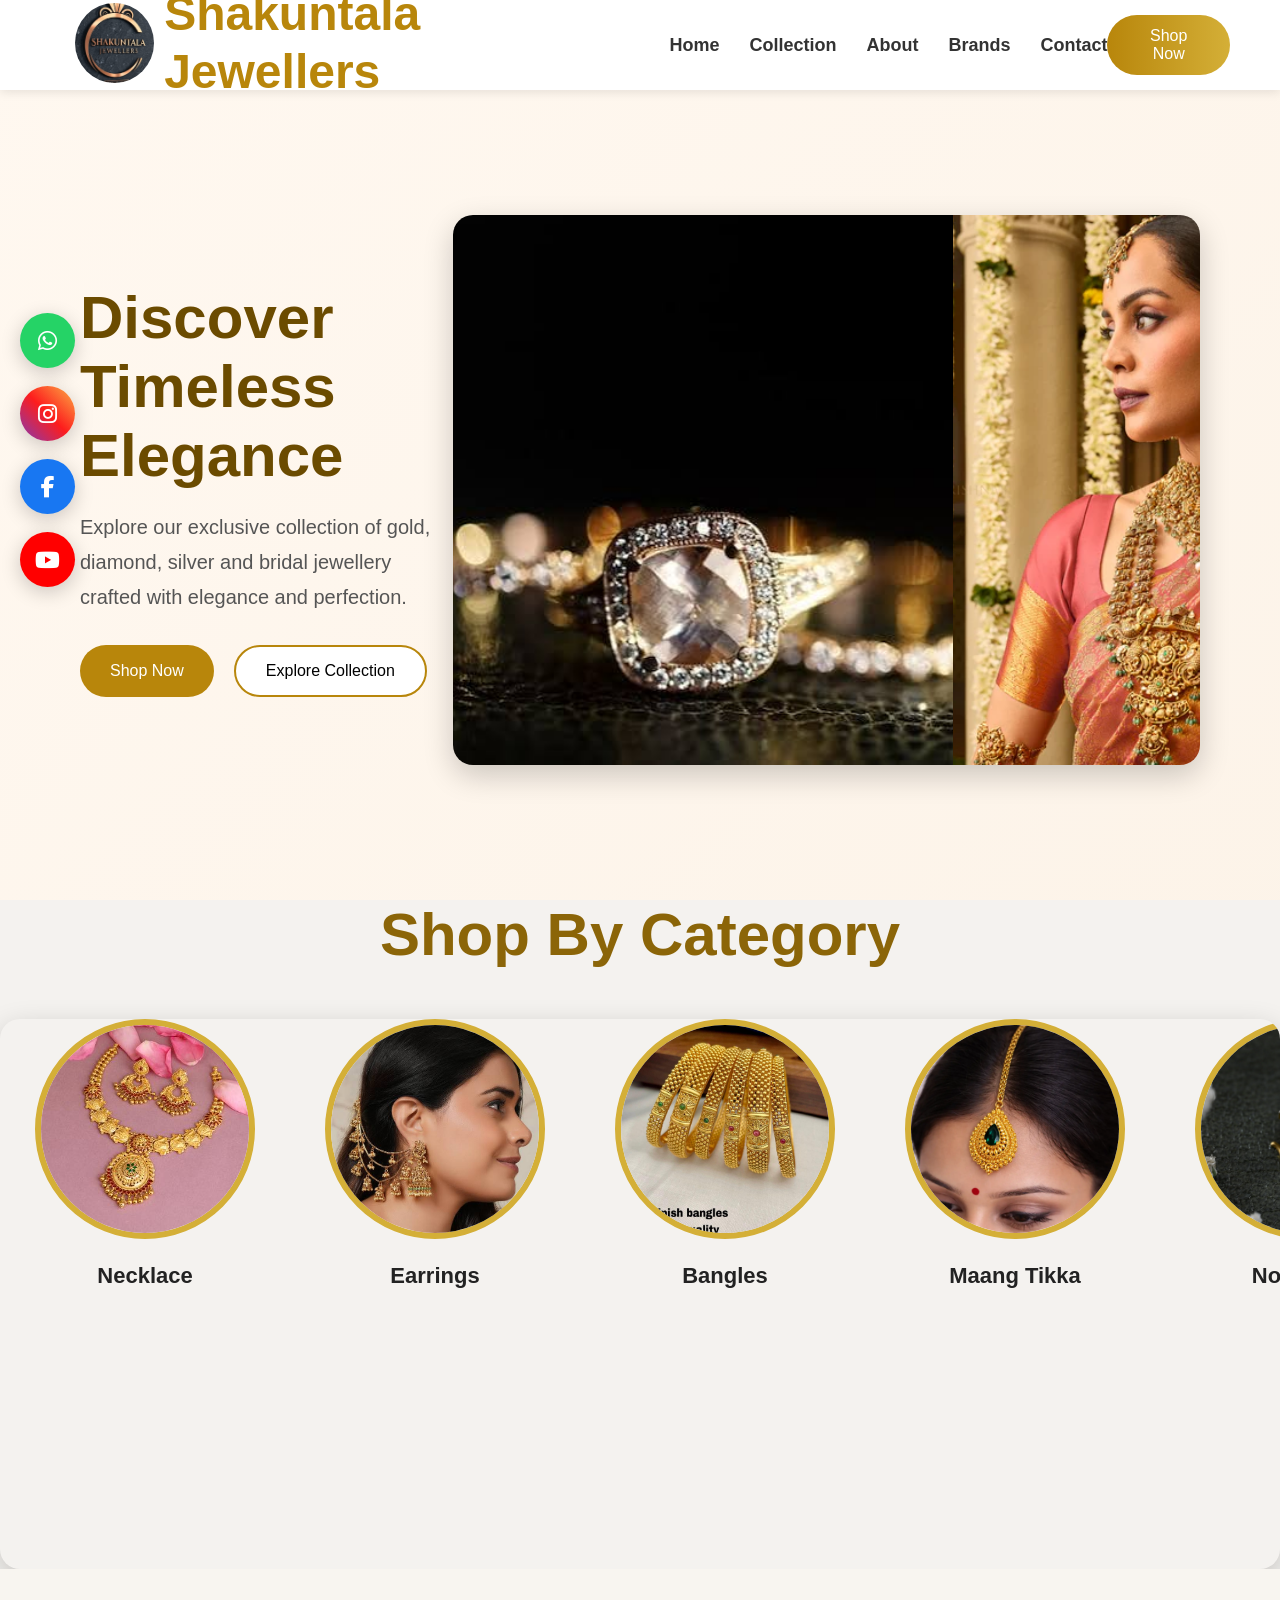
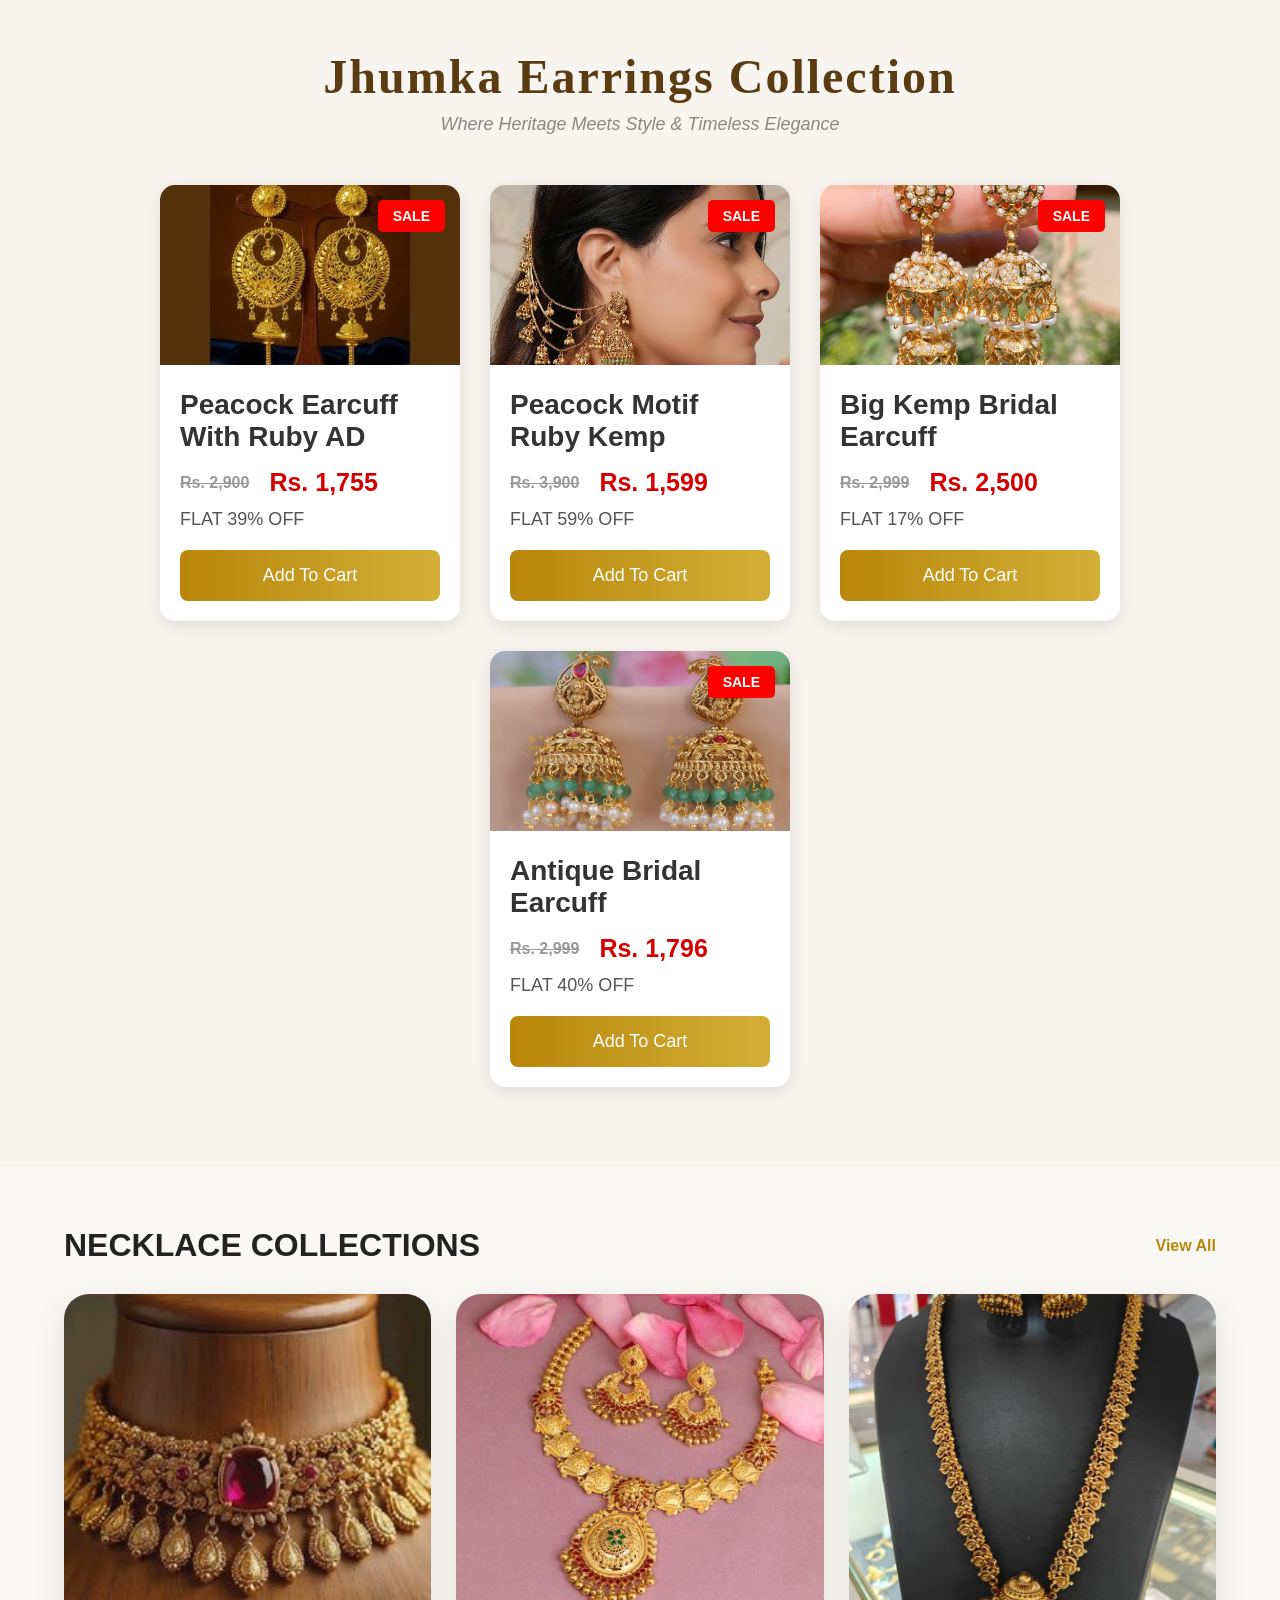
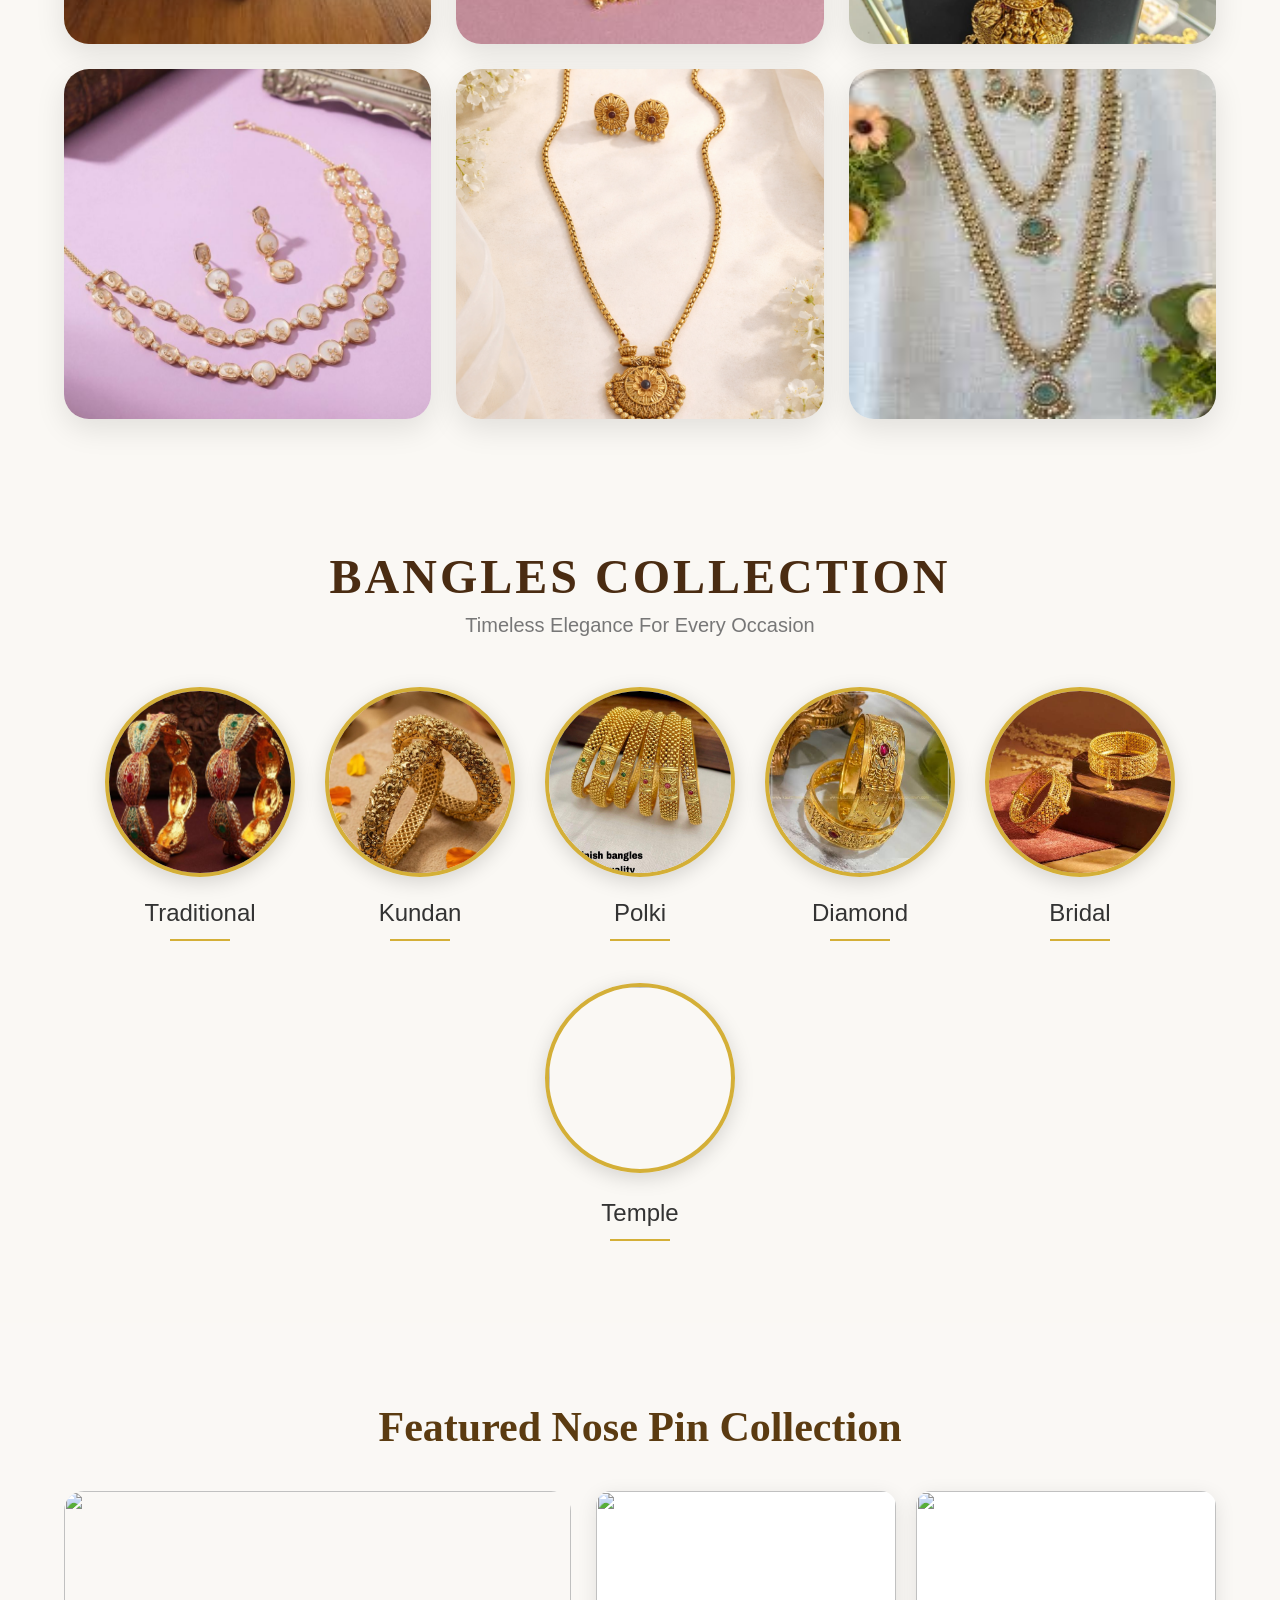
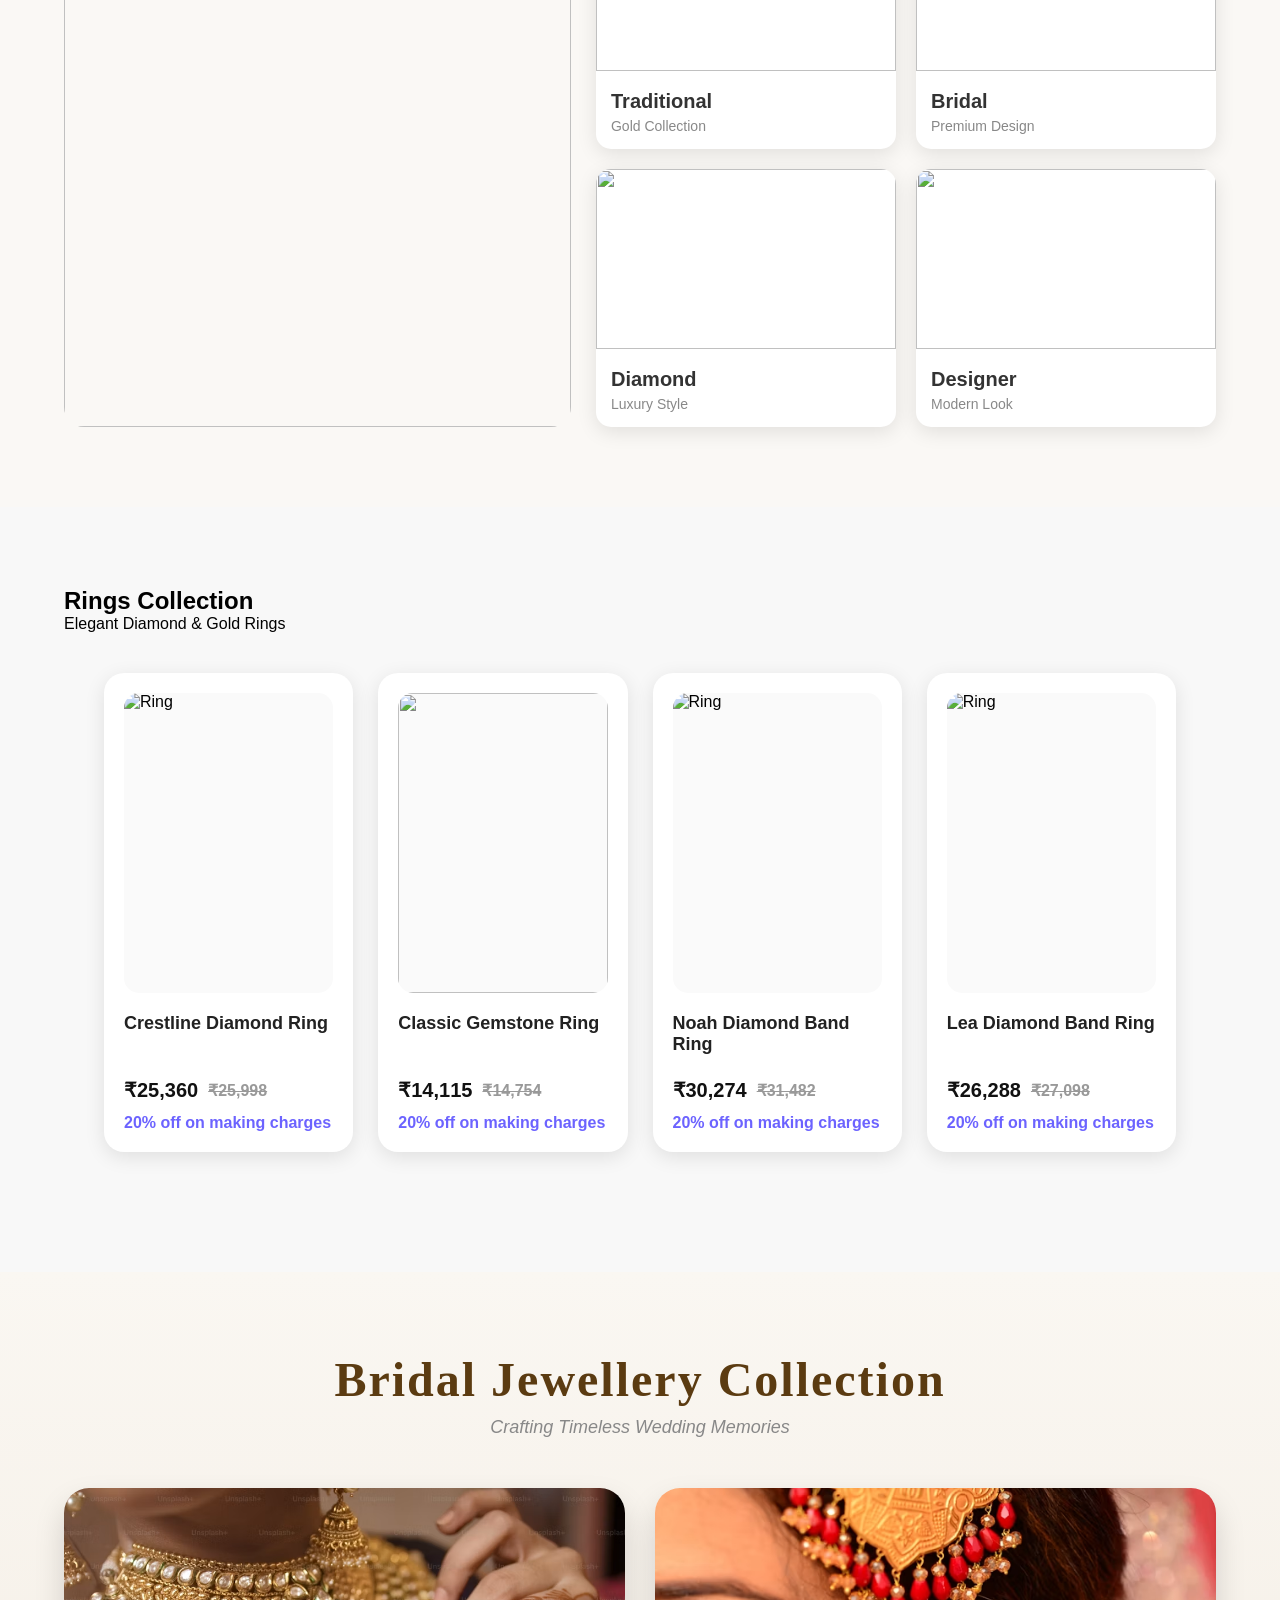
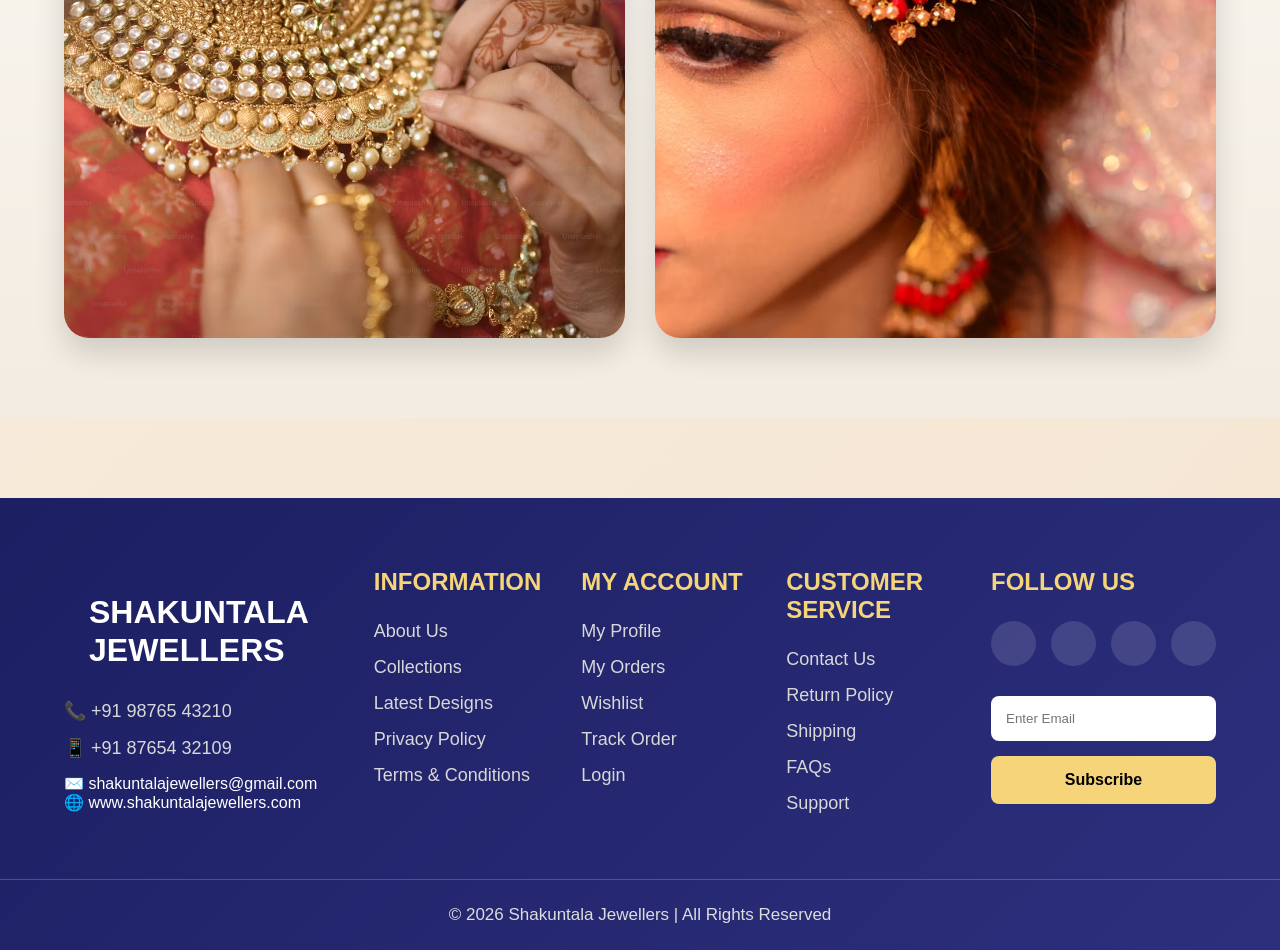
==== index.html @ d41136b0 "This is my first project and going to live it" ====
<!DOCTYPE html>
<html lang="en">

<head>
    <meta charset="UTF-8">
    <meta name="viewport" content="width=device-width, initial-scale=1.0">
    <title>Shakuntala Jewellers</title>

    <link rel="stylesheet" href="assets/css/style1.css">
    <link rel="stylesheet" href="assets/css/responsive.css">
    <link href="https://cdn.jsdelivr.net/npm/remixicon@4.9.0/fonts/remixicon.css" rel="stylesheet" />

</head>

<body>

    <!-- Navbar -->
    <header class="navbar">

        <div class="logo">
            <img src="assets/images/WhatsApp Image 2026-06-30 at 17.24.41.jpeg" alt="logo">
            <h2>Shakuntala Jewellers</h2>
        </div>

        <nav class="nav-links">
            <a href="#">Home</a>
            <a href="collection.html">Collection</a>
            <a href="about.html">About</a>
            <a href="#">Brands</a>
            <a href="contact.html">Contact</a>
        </nav>
        <a href="shopnow.html"> <button class="shop-btn">Shop Now</button></a>


    </header>


    <!-- Hero Section -->
    <section class="hero">

        <!-- Left Content -->
        <div class="hero-content">

            <h1>Discover Timeless Elegance</h1>

            <p>
                Explore our exclusive collection of gold,
                diamond, silver and bridal jewellery crafted
                with elegance and perfection.
            </p>

            <div class="hero-btns">

                <button class="btn1">Shop Now</button>
                <a href="collection.html"><button class="btn2">Explore Collection</button></a>
            </div>

        </div>

        <!-- Font Awesome CDN -->
        <link rel="stylesheet" href="https://cdnjs.cloudflare.com/ajax/libs/font-awesome/6.5.1/css/all.min.css">

        <!-- Social Icons -->
        <div class="social-sidebar">


            <a href="#" class="social whatsapp">
                <i class="fab fa-whatsapp"></i>
            </a>

            <a href="#" class="social instagram">
                <i class="fab fa-instagram"></i>
            </a>

            <a href="#" class="social facebook">
                <i class="fab fa-facebook-f"></i>
            </a>

            <a href="#" class="social youtube">
                <i class="fab fa-youtube"></i>
            </a>


        </div>
        <!-- Right Slider -->
        <div class="slider">

            <div class="slides">

                <img src="assets/images/hero1.png">
                <img src="assets/images/img.jpeg">
                <img src="assets/images/img2.webp">
                <img src="assets/images/yu.jpg">


            </div>

        </div>

    </section>
    <!-- ================= SHOP BY CATEGORY SECTION ================= -->

    <section class="category-section">

        <h1>Shop By Category</h1>

        <div class="slider">

            <div class="slide-track">

                <!-- Original -->
                <div class="category">
                    <img src="assets/images/neck1.jpg">
                    <h3>Necklace</h3>
                </div>

                <div class="category">
                    <img src="assets/images/jhumka2.jpeg">
                    <h3>Earrings</h3>
                </div>

                <div class="category">
                    <img src="assets/images/b3.jpeg">
                    <h3>Bangles</h3>
                </div>

                <div class="category">
                    <img src="assets/images/tika.webp">
                    <h3>Maang Tikka</h3>
                </div>

                <div class="category">
                    <img src="assets/images/nose.webp">
                    <h3>Nose Pins</h3>
                </div>

                <div class="category">
                    <img src="assets/images/ring.jpg">
                    <h3>Rings</h3>
                </div>

                <!-- Duplicate for infinite scroll -->
                <div class="category">
                    <img src="assets/images/ne.jpg">
                    <h3>Necklace</h3>
                </div>

                <div class="category">
                    <img src="assets/images/jhumka2.jpeg">
                    <h3>Earrings</h3>
                </div>

                <div class="category">
                    <img src="assets/images/b3.jpeg">
                    <h3>Bangles</h3>
                </div>

                <div class="category">
                    <img src="assets/images/tika.webp">
                    <h3>Maang Tikka</h3>
                </div>

                <div class="category">
                    <img src="assets/images/nose.webp">
                    <h3>Nose Pins</h3>
                </div>

                <div class="category">
                    <img src="assets/images/ring.jpg">
                    <h3>Rings</h3>
                </div>

            </div>

        </div>

    </section>
    <!-- ================= JHUMKA COLLECTION SECTION ================= -->

    <section class="jhumka-section">

        <div class="heading">
            <h1>Jhumka Earrings Collection</h1>
            <p>Where Heritage Meets Style & Timeless Elegance</p>
        </div>

        <div class="product-container">

            <!-- Card 1 -->
            <div class="card">
                <span class="sale">SALE</span>

                <img src="assets/images/jhumka.jpeg">

                <div class="content">
                    <h3>Peacock Earcuff With Ruby AD</h3>

                    <div class="price">
                        <span class="old">Rs. 2,900</span>
                        <span class="new">Rs. 1,755</span>
                    </div>

                    <p class="offer">FLAT 39% OFF</p>

                    <button>Add To Cart</button>
                </div>
            </div>

            <!-- Card 2 -->
            <div class="card">
                <span class="sale">SALE</span>

                <img src="assets/images/jhumka2.jpeg">

                <div class="content">
                    <h3>Peacock Motif Ruby Kemp</h3>

                    <div class="price">
                        <span class="old">Rs. 3,900</span>
                        <span class="new">Rs. 1,599</span>
                    </div>

                    <p class="offer">FLAT 59% OFF</p>

                    <button>Add To Cart</button>
                </div>
            </div>

            <!-- Card 3 -->
            <div class="card">
                <span class="sale">SALE</span>

                <img src="assets/images/jhumka3.webp">

                <div class="content">
                    <h3>Big Kemp Bridal Earcuff</h3>

                    <div class="price">
                        <span class="old">Rs. 2,999</span>
                        <span class="new">Rs. 2,500</span>
                    </div>

                    <p class="offer">FLAT 17% OFF</p>

                    <button>Add To Cart</button>
                </div>
            </div>

            <!-- Card 4 -->
            <div class="card">
                <span class="sale">SALE</span>

                <img src="assets/images/jhumka5.webp">

                <div class="content">
                    <h3>Antique Bridal Earcuff</h3>

                    <div class="price">
                        <span class="old">Rs. 2,999</span>
                        <span class="new">Rs. 1,796</span>
                    </div>

                    <p class="offer">FLAT 40% OFF</p>

                    <button>Add To Cart</button>
                </div>
            </div>

        </div>

    </section>
    <!-- ================= EXPLORE COLLECTION ================= -->
    <section class="explore">

        <div class="explore-header">
            <h1>NECKLACE COLLECTIONS</h1>
            <a href="#">View All</a>
        </div>

        <div class="explore-grid">

            <div class="item">
                <img src="assets/images/ty.jpg">

                <div class="overlay">
                    <h3>Royal Choker</h3>
                    <p class="price">₹2,45,000</p>
                    <span>22K Gold • Hallmarked</span>
                    <button>View Details</button>
                </div>
            </div>

            <div class="item">
                <img src="assets/images/neck1.jpg">

                <div class="overlay">
                    <h3>Traditional Necklace</h3>
                    <p class="price">₹1,85,000</p>
                    <span>Gold • Handmade</span>
                    <button>View Details</button>
                </div>
            </div>

            <div class="item">
                <img src="assets/images/neck2.webp">

                <div class="overlay">
                    <h3>Designer Necklace</h3>
                    <p class="price">₹2,10,000</p>
                    <span>22K Gold</span>
                    <button>View Details</button>
                </div>
            </div>
            <div class="item">
                <img src="assets/images/ne.jpg">

                <div class="overlay">
                    <h3>Designer Necklace</h3>
                    <p class="price">₹2,10,000</p>
                    <span>22K Gold</span>
                    <button>View Details</button>
                </div>
            </div>

            <!-- baki items me bhi isi tarah overlay add kar dena -->
            <div class="item">
                <img src="assets/images/neckk.png">

                <div class="overlay">
                    <h3>Designer Necklace</h3>
                    <p class="price">₹2,10,000</p>
                    <span>22K Gold</span>
                    <button>View Details</button>
                </div>
            </div>
            <div class="item">
                <img src="assets/images/neck4.jpeg">

                <div class="overlay">
                    <h3>Designer Necklace</h3>
                    <p class="price">₹2,10,000</p>
                    <span>22K Gold</span>
                    <button>View Details</button>
                </div>
            </div>

        </div>

    </section>
    <!-- ================= BANGLES COLLECTION ================= -->

    <!-- ================= BANGLES CATEGORY SECTION ================= -->

    <section class="bangles-section">

        <div class="section-title">
            <h1>BANGLES COLLECTION</h1>
            <p>Timeless Elegance For Every Occasion</p>
        </div>

        <div class="bangles-container">

            <div class="bangle-card">
                <img src="assets/images/b1.jpg" alt="">
                <h3>Traditional</h3>
            </div>

            <div class="bangle-card">
                <img src="assets/images/b2.webp" alt="">
                <h3>Kundan</h3>
            </div>

            <div class="bangle-card">
                <img src="assets/images/b3.jpeg" alt="">
                <h3>Polki</h3>
            </div>

            <div class="bangle-card">
                <img src="assets/images/b4.jpeg" alt="">
                <h3>Diamond</h3>
            </div>

            <div class="bangle-card">
                <img src="assets/images/b5.jpeg" alt="">
                <h3>Bridal</h3>
            </div>

            <div class="bangle-card">
                <img src="https://encrypted-tbn2.gstatic.com/shopping?q=tbn:ANd9GcQGOryOChNVHC89ZwNYJlrVr4jDDSgFi0L5-O6JwPd-_17uGPEH1fGvqzsKiRiXLwFZKtZPU0UMRnHHYSEqKs1FRvypfXDfVC5NIRW4eE4Y3D-bkS1tJUDAXw"
                    alt="">
                <h3>Temple</h3>
            </div>

        </div>

    </section>
    <!-- ================= NOSE PIN COLLECTION ================= -->

    <section class="nosepin-section">

        <div class="title">
            <h2>Featured Nose Pin Collection</h2>
        </div>

        <div class="nosepin-container">

            <!-- Left Featured Card -->
            <div class="featured-card">
                <img src="https://d25g9z9s77rn4i.cloudfront.net/uploads/product/1709/1780136931_14a543175284ebda2153.webp"
                    alt="">

                <div class="overlay">
                    <h1>Elegant Nose Pins</h1>
                    <p>Discover Your Perfect Style</p>
                </div>
            </div>

            <!-- Right Small Cards -->
            <div class="small-cards">

                <div class="card">
                    <img
                        src="https://attrangi.in/cdn/shop/files/WhatsAppImage2025-03-22at11.48.41AM_1.jpg?v=1744968849">
                    <div class="info">
                        <h4>Traditional</h4>
                        <p>Gold Collection</p>
                    </div>
                </div>

                <div class="card">
                    <img src="https://yellowchimes.com/cdn/shop/files/1731907354861_2.jpg?v=1751023377&width=823">
                    <div class="info">
                        <h4>Bridal</h4>
                        <p>Premium Design</p>
                    </div>
                </div>

                <div class="card">
                    <img src="https://mortantra.com/cdn/shop/files/MNTH199WP-2.jpg?v=1726663790&width=600">
                    <div class="info">
                        <h4>Diamond</h4>
                        <p>Luxury Style</p>
                    </div>
                </div>

                <div class="card">
                    <img src="https://cdn.eternz.com/thumbnails/products/image_1_a80bcb12_thumbnail_1024.jpg">
                    <div class="info">
                        <h4>Designer</h4>
                        <p>Modern Look</p>
                    </div>
                </div>

            </div>

        </div>

    </section>
    <!-- ================= RINGS COLLECTION ================= -->


    <section class="rings-section">

        <div class="rings-heading">
            <h1>Rings Collection</h1>
            <p>Elegant Diamond & Gold Rings</p>
        </div>

        <div class="rings-container">

            <!-- Card 1 -->
            <div class="ring-card">
                <div class="wishlist"></div>

                <div class="ring-image">
                    <img src="https://pcchandraindia.com/cdn/shop/files/22KDIJECR13002_1.png?v=1719438229" alt="Ring">
                </div>

                <div class="ring-info">
                    <h3>Crestline Diamond Ring</h3>

                    <div class="price">
                        <span class="current">₹25,360</span>
                        <span class="old">₹25,998</span>
                    </div>

                    <p>20% off on making charges</p>
                </div>
            </div>

            <!-- Card 2 -->
            <div class="ring-card">
                <div class="wishlist"></div>

                <div class="ring-image">
                    <img
                        src="https://www.chidambaramgoldcovering.com/image/cache/catalog/ChidambaramGoldCovering/finger-rings/fr1692-stylish-dual-colour-one-gram-gold-finger-ring-shop-online-1a-221x260.jpg">
                </div>

                <div class="ring-info">
                    <h3>Classic Gemstone Ring</h3>

                    <div class="price">
                        <span class="current">₹14,115</span>
                        <span class="old">₹14,754</span>
                    </div>

                    <p>20% off on making charges</p>
                </div>
            </div>

            <!-- Card 3 -->
            <div class="ring-card">
                <div class="wishlist"></div>

                <div class="ring-image">
                    <img src="https://www.darjewellery.com/product_image/s1200__aHR0cHM6Ly9tZWRpYS5kYXJqZXdlbGxlcnkuaW4vcHJvZHVjdF9pbWFnZXMvczEyMDBfXzE3Nzg1MDA1MDE4MjQuanBn"
                        alt="Ring">
                </div>

                <div class="ring-info">
                    <h3>Noah Diamond Band Ring</h3>

                    <div class="price">
                        <span class="current">₹30,274</span>
                        <span class="old">₹31,482</span>
                    </div>

                    <p>20% off on making charges</p>
                </div>
            </div>

            <!-- Card 4 -->
            <div class="ring-card">
                <div class="wishlist"></div>

                <div class="ring-image">
                    <img src="https://m.media-amazon.com/images/I/51o-czqj8bL._AC_UY1000_.jpg" alt="Ring">
                </div>

                <div class="ring-info">
                    <h3>Lea Diamond Band Ring</h3>

                    <div class="price">
                        <span class="current">₹26,288</span>
                        <span class="old">₹27,098</span>
                    </div>

                    <p>20% off on making charges</p>
                </div>
            </div>

        </div>

    </section>
    <!-- ================= BRIDAL COLLECTION ================= -->

    <section class="bridal-section">

        <div class="heading">
            <h1>Bridal Jewellery Collection</h1>
            <p>Crafting Timeless Wedding Memories</p>
        </div>

        <div class="bridal-container">

            <!-- Left Card -->
            <div class="bridal-card">

                <img src="assets/images/nec.avif" alt="">

                <div class="overlay">
                    <h2>Bridal Necklaces</h2>
                    <p>Luxury Wedding Collection</p>
                    <button>Shop Now</button>
                </div>

            </div>

            <!-- Right Card -->
            <div class="bridal-card">

                <img src="assets/images/aerr.avif">

                <div class="overlay">
                    <h2>Bridal Earrings</h2>
                    <p>Traditional Royal Designs</p>
                    <button>Explore</button>
                </div>

            </div>

        </div>

    </section>
    <!-- ================= FOOTER SECTION ================= -->

    <footer class="footer">

        <div class="footer-container">

            <!-- Logo Section -->
            <div class="footer-box">
                <h2 class="logo">SHAKUNTALA<br>JEWELLERS</h2>

                <span>
                    <p>📞 +91 98765 43210</p>
                </span>
                <p>📱 +91 87654 32109</p>
                <span>✉️ shakuntalajewellers@gmail.com</span>
                <span>🌐 www.shakuntalajewellers.com</span>
            </div>

            <!-- Information -->
            <div class="footer-box">
                <h3>INFORMATION</h3>

                <ul>
                    <li><a href="#">About Us</a></li>
                    <li><a href="#">Collections</a></li>
                    <li><a href="#">Latest Designs</a></li>
                    <li><a href="#">Privacy Policy</a></li>
                    <li><a href="#">Terms & Conditions</a></li>
                </ul>
            </div>

            <!-- Account -->
            <div class="footer-box">
                <h3>MY ACCOUNT</h3>

                <ul>
                    <li><a href="#">My Profile</a></li>
                    <li><a href="#">My Orders</a></li>
                    <li><a href="#">Wishlist</a></li>
                    <li><a href="#">Track Order</a></li>
                    <li><a href="#">Login</a></li>
                </ul>
            </div>

            <!-- Customer Service -->
            <div class="footer-box">
                <h3>CUSTOMER SERVICE</h3>

                <ul>
                    <li><a href="#">Contact Us</a></li>
                    <li><a href="#">Return Policy</a></li>
                    <li><a href="#">Shipping</a></li>
                    <li><a href="#">FAQs</a></li>
                    <li><a href="#">Support</a></li>
                </ul>
            </div>

            <!-- Social -->
            <div class="footer-box">
                <h3>FOLLOW US</h3>

                <div class="social-icons">
                    <a href="#"><i class="ri-facebook-circle-fill"></i></a>
                    <a href="#"><i class="ri-instagram-line"></i></a>
                    <a href="#"><i class="ri-twitter-fill"></i></a>
                    <a href="#"><i class="ri-flickr-line"></i></a>
                </div>

                <div class="newsletter">
                    <input type="email" placeholder="Enter Email">
                    <button>Subscribe</button>
                </div>
            </div>

        </div>

        <div class="copyright">
            © 2026 Shakuntala Jewellers | All Rights Reserved
        </div>

    </footer>

    <script src="assets/js/script.js"></script>

</body>

</html>
---- assets/css/style1.css ----
*{
    margin:0;
    padding:0;
    box-sizing:border-box;
    font-family:Arial, sans-serif;
}

body{
    background:linear-gradient(135deg,#fff8f0,#f5e6d3);
}

/* Navbar */

.navbar{
    width:100%;
    height:90px;
    display:flex;
    justify-content:space-between;
    align-items:center;
    padding:10px 50px;
    background:white;
    box-shadow:0 2px 10px rgba(0,0,0,0.1);
    position:fixed;
    top:0;
    z-index:1000;
}

.logo{
    display:flex;
    align-items:center;
    gap:10px;
    margin:25px;

}

.logo img{
    width:80px;
    height:80px;
    border-radius:50%;
   object-fit:cover;

}

.logo h2{
    color:#b8860b;
}

.nav-links{
    display:flex;
    gap:30px;
}

.nav-links a{
    text-decoration:none;
    color:#333;
    font-size:18px;
    font-weight:600;
    transition:.3s;
}

.nav-links a:hover{
    color:#b8860b;
}

.shop-btn{
    padding:12px 25px;
    border:none;
    border-radius:30px;
    background:linear-gradient(to right,#b8860b,#d4af37);
    color:white;
    font-size:16px;
    cursor:pointer;
}


*{
    margin:0;
    padding:0;
    box-sizing:border-box;
}

.social-sidebar{
    position:fixed;
    left:20px;
    top:50%;
    transform:translateY(-50%);
    display:flex;
    flex-direction:column;
    gap:18px;
    z-index:9999;
}

.social{
    width:55px;
    height:55px;
    border-radius:50%;
    display:flex;
    justify-content:center;
    align-items:center;
    font-size:22px;
    color:white;
    text-decoration:none;

    background:rgba(255,255,255,0.15);
    backdrop-filter:blur(10px);

    box-shadow:
        0 5px 20px rgba(0,0,0,.2);

    animation:
        slideIn .8s ease forwards,
        pulse 2s infinite;

    transition:.4s;
}

/* Hover Effect */
.social:hover{
    transform:translateX(10px) scale(1.15);
    box-shadow:
        0 10px 30px rgba(0,0,0,.3);
}

/* Individual Colors */
.whatsapp{
    background:#25D366;
}

.instagram{
    background:linear-gradient(
        45deg,
        #833ab4,
        #fd1d1d,
        #fcb045
    );
}

.facebook{
    background:#1877f2;
}

.youtube{
    background:#ff0000;
}

/* Slide Animation */
@keyframes slideIn{
    from{
        opacity:0;
        transform:translateX(-100px);
    }
    to{
        opacity:1;
        transform:translateX(0);
    }
}

/* Pulse Animation */
@keyframes pulse{
    0%{
        box-shadow:0 0 0 0 rgba(255,255,255,.5);
    }
    70%{
        box-shadow:0 0 0 15px rgba(255,255,255,0);
    }
    100%{
        box-shadow:0 0 0 0 rgba(255,255,255,0);
    }
}

/* Responsive */
@media(max-width:768px){

.social-sidebar{
    left:10px;
}

.social{
    width:45px;
    height:45px;
    font-size:18px;
}
}
.url-btn{
    display: inline-block;
    padding: 12px 25px;
    background: #d4af37;
    color: white;
    text-decoration: none;
    border-radius: 8px;
    transition: all 0.3s ease;
}

.url-btn:hover{
    transform: scale(1.1);
}
.url-btn{
    transition: transform 0.5s ease;
}

.url-btn:hover{
    transform: scale(1.1) rotate(3deg);
}
/* Hero Section */

.hero{
    width:100%;
    min-height:100vh;
    display:flex;
    align-items:center;
    justify-content:space-between;
    padding:130px 80px 50px;
}

.hero-content{
    width:50%;
}

.hero-content h1{
    font-size:60px;
    color:#6b4b00;
    margin-bottom:20px;
}

.hero-content p{
    font-size:20px;
    color:#555;
    line-height:35px;
    margin-bottom:30px;
}

.hero-btns{
    display:flex;
    gap:20px;
}

.btn1,
.btn2{
    padding:15px 30px;
    border:none;
    border-radius:30px;
    font-size:16px;
    cursor:pointer;
}

.btn1{
    background:#b8860b;
    color:white;
}

.btn2{
    background:white;
    border:2px solid #b8860b;
}

/* Slider */

.slider{
    width:400px;
    height:550px;
    overflow:hidden;
    border-radius:20px;
    box-shadow:0 10px 30px rgba(0,0,0,0.2);
}

.slides{
    display:flex;
    width:400%;
    transition:1s;
}

.slides img{
    width:500px;
    height:550px;
    object-fit:cover;
}
/* ================= SHOP BY CATEGORY ================= */

.category-section{
    background:#f4f2ef;
    padding:px 0;
    overflow:hidden;
}

.category-section h1{
    text-align:center;
    font-size:60px;
    color:#8b6508;
    margin-bottom:50px;
}

.slider{
    overflow:hidden;
    position:relative;
    width:100%;
}

.slide-track{
    display:flex;
    width:calc(250px * 12);
    animation:scroll 25s linear infinite;
}

.slider:hover .slide-track{
    animation-play-state:running;
}

.category{
    width:250px;
    margin:0 20px;
    text-align:center;
    flex-shrink:0;
}

.category img{
    width:220px;
    height:220px;
    border-radius:50%;
    object-fit:cover;
    border:6px solid #d4af37;
    transition:.3s;
}

.category:hover img{
    transform:scale(1.1);
    box-shadow:0 15px 30px rgba(212,175,55,.5);
}

.category h3{
    margin-top:20px;
    font-size:22px;
    color:#222;
}

@keyframes scroll{

    0%{
        transform:translateX(0);
    }

    100%{
        transform:translateX(calc(-250px * 6));
    }
}
.category:hover{
    transform:translateY(-10px);
}

.category{
    transition:.4s;
}
/* ================= JHUMKA SECTION ================= */

.jhumka-section{
    width:100%;
    padding:80px 5%;
    background:#f8f5f0;
}

.heading{
    text-align:center;
    margin-bottom:50px;
}

.heading h1{
    font-size:45px;
    color:#5a3d14;
    margin-bottom:10px;
}

.heading p{
    font-size:18px;
    color:gray;
    font-style:italic;
}

/* Product Container */

.product-container{
    display:flex;
    justify-content:center;
    gap:30px;
    flex-wrap:wrap;
}

/* Card */

.card{
    width:300px;
    background:white;
    border-radius:15px;
    overflow:hidden;
    position:relative;
    box-shadow:0 5px 20px rgba(0,0,0,0.1);
    transition:0.4s;
}

.card:hover{
    transform:translateY(-10px);
}

.card img{
    width:100%;
    height:350px;
    object-fit:cover;
}

.sale{
    position:absolute;
    top:15px;
    right:15px;
    background:red;
    color:white;
    padding:8px 15px;
    font-size:14px;
    font-weight:bold;
    border-radius:5px;
}

.content{
    padding:20px;
}

.content h3{
    font-size:28px;
    margin-bottom:15px;
    color:#333;
}

.price{
    margin-bottom:15px;
}

.old{
    text-decoration:line-through;
    color:gray;
    font-size:18px;
}

.new{
    color:#d40000;
    font-size:25px;
    font-weight:bold;
    margin-left:10px;
}

.offer{
    font-size:18px;
    color:#555;
    margin-bottom:20px;
}

.content button{
    width:100%;
    padding:15px;
    border:none;
    background:linear-gradient(to right,#b8860b,#d4af37);
    color:white;
    font-size:18px;
    border-radius:8px;
    cursor:pointer;
    transition:0.3s;
}

.content button:hover{
    transform:scale(1.03);
}
/* ================= COLLECTION SECTION ================= */

*{
    margin:0;
    padding:0;
    box-sizing:border-box;
}

.collection{
    width:100%;
    padding:60px 40px;
    background:#f8f6f2;
}

.collection-heading{
    display:flex;
    justify-content:space-between;
    align-items:center;
    margin-bottom:30px;
}

.collection-heading h1{
    font-size:50px;
    letter-spacing:4px;
    color:#b8860b;
    font-family:serif;
}

.collection-heading a{
    color:#b8860b;
    font-size:25px;
    text-decoration:none;
    border-bottom:2px solid #1c1c6b;
}

/* GRID */

.explore{
    padding:60px 5%;
    background:#faf8f4;
}

.explore-header{
    display:flex;
    justify-content:space-between;
    align-items:center;
    margin-bottom:30px;
}

.explore-header h1{
    font-size:32px;
    color:#222;
}

.explore-header a{
    color:#b8860b;
    text-decoration:none;
    font-weight:600;
}

.explore-grid{
    display:grid;
    grid-template-columns:repeat(3,1fr);
    gap:25px;
}

.item{
    position:relative;
    overflow:hidden;
    border-radius:25px;
    cursor:pointer;
    height:350px;
    box-shadow:0 10px 30px rgba(0,0,0,0.1);
}

.item img{
    width:100%;
    height:100%;
    object-fit:cover;
    transition:0.6s ease;
}

.item:hover img{
    transform:scale(1.15);
}

.overlay{
    position:absolute;
    left:0;
    bottom:0;
    width:100%;
    padding:25px;

    background:linear-gradient(
        transparent,
        rgba(0,0,0,0.9)
    );

    color:white;

    transform:translateY(100%);
    transition:0.5s ease;
}

.item:hover .overlay{
    transform:translateY(0);
}

.overlay h3{
    font-size:26px;
    margin-bottom:10px;
}

.price{
    color:#ffd700;
    font-size:24px;
    font-weight:bold;
    margin-bottom:8px;
}

.overlay span{
    display:block;
    margin-bottom:20px;
    opacity:.9;
}

.overlay button{
    padding:12px 25px;
    border:none;
    border-radius:30px;

    background:linear-gradient(
        45deg,
        #b8860b,
        #ffd700
    );

    color:white;
    font-size:15px;
    cursor:pointer;

    transition:0.3s;
}

.overlay button:hover{
    transform:scale(1.08);
}

.item:hover{
    box-shadow:
        0 20px 40px
        rgba(184,134,11,.3);
}
/* ================= BANGLES SECTION ================= */

.bangles-section{
    padding:80px 5%;
    background:#f9f6f1;
}

.section-heading{
    text-align:center;
    margin-bottom:50px;
}

.section-heading h1{
    font-size:45px;
    color:#7b5b1d;
    margin-bottom:10px;
    font-family:serif;
}

.section-heading p{
    color:#777;
    font-size:18px;
    font-style:italic;
}

/* Container */

/* ================= BANGLES SECTION ================= */

*{
    margin:0;
    padding:0;
    box-sizing:border-box;
    font-family:Arial, sans-serif;
}

.bangles-section{
    padding:70px 5%;
    background:#faf8f4;
}

.section-title{
    text-align:center;
    margin-bottom:50px;
}

.section-title h1{
    font-size:48px;
    color:#4a2c12;
    font-family:serif;
    letter-spacing:3px;
}

.section-title p{
    color:#777;
    font-size:20px;
    margin-top:10px;
}

/* Container */

.bangles-container{
    display:flex;
    justify-content:center;
    gap:30px;
    flex-wrap:wrap;
}

/* Card */

.bangle-card{
    text-align:center;
    cursor:pointer;
    transition:.4s;
}

.bangle-card img{
    width:190px;
    height:190px;
    border-radius:50%;
    object-fit:cover;
    border:4px solid #d4af37;
    box-shadow:0 5px 20px rgba(0,0,0,0.15);
    transition:.5s;
}

.bangle-card h3{
    margin-top:18px;
    font-size:24px;
    color:#333;
    font-weight:500;
}

/* Hover Effects */

.bangle-card:hover{
    transform:translateY(-10px);
}

.bangle-card:hover img{
    transform:scale(1.08) rotate(3deg);
    box-shadow:0 15px 30px rgba(212,175,55,0.4);
    border-color:#b8860b;
}

.bangle-card::after{
    content:'';
    display:block;
    width:60px;
    height:2px;
    background:#d4af37;
    margin:12px auto;
}
/* ================= NOSE PIN SECTION ================= */

*{
    margin:0;
    padding:0;
    box-sizing:border-box;
}

.nosepin-section{
    padding:80px 5%;
    background:#faf8f5;
}

.title{
    text-align:center;
    margin-bottom:40px;
}

.title h2{
    font-size:42px;
    color:#5b3b11;
    font-family:serif;
}

/* Main Container */

.nosepin-container{
    display:grid;
    grid-template-columns:1.2fr 1fr;
    gap:25px;
}

/* Featured Card */

.featured-card{
    position:relative;
    border-radius:20px;
    overflow:hidden;
    cursor:pointer;
}

.featured-card img{
    width:100%;
    height:100%;
    object-fit:cover;
    transition:.5s;
}

.featured-card:hover img{
    transform:scale(1.08);
}

.overlay{
    position:absolute;
    bottom:30px;
    left:30px;
    color:white;
}

.overlay h1{
    font-size:38px;
    margin-bottom:10px;
}

.overlay p{
    font-size:18px;
}

/* Right Side */

.small-cards{
    display:grid;
    grid-template-columns:repeat(2,1fr);
    gap:20px;
}

.card{
    background:white;
    border-radius:15px;
    overflow:hidden;
    box-shadow:0 5px 20px rgba(0,0,0,.1);
    transition:.4s;
    cursor:pointer;
}

.card:hover{
    transform:translateY(-8px);
}

.card img{
    width:100%;
    height:180px;
    object-fit:cover;
    transition:.5s;
}

.card:hover img{
    transform:scale(1.1);
}

.info{
    padding:15px;
}

.info h4{
    color:#333;
    margin-bottom:5px;
    font-size:20px;
}

.info p{
    color:#888;
    font-size:14px;
}
/* ================= RINGS SECTION ================= */

.rings-section{
    padding:80px 5%;
    background:#f8f8f8;
}

.section-heading{
    text-align:center;
    margin-bottom:50px;
}

.section-heading h1{
    font-size:45px;
    color:#4b2c12;
    font-family:serif;
}

.section-heading p{
    color:#777;
    margin-top:10px;
}

/* Container */

/* Container */
/* ================= RINGS CONTAINER ================= */

.rings-container{
    display:grid;
    grid-template-columns:repeat(4,1fr);
    gap:25px;
    padding:40px;
}

/* ================= CARD ================= */

.ring-card{
    background:#fff;
    border-radius:20px;
    padding:20px;
    position:relative;
    overflow:hidden;
    box-shadow:0 5px 20px rgba(0,0,0,0.1);
    transition:0.4s;
}

.ring-card:hover{
    transform:translateY(-10px);
    box-shadow:0 15px 30px rgba(0,0,0,0.15);
}

/* ================= WISHLIST ================= */

.wishlist{
    position:absolute;
    top:15px;
    left:15px;
    font-size:28px;
    cursor:pointer;
    z-index:10;
}

/* ================= IMAGE BOX ================= */

.ring-image{
    width:100%;
    height:300px;          /* sab cards ki image height same */
    display:flex;
    justify-content:center;
    align-items:center;
    overflow:hidden;
    border-radius:15px;
    background:#fafafa;
}

.ring-image img{
    width:100%;
    height:100%;
    object-fit:cover;    /* image cut nahi hogi */
    transition:0.5s ease;
}

.ring-card:hover .ring-image img{
    transform:scale(1.08);
}

/* ================= DETAILS ================= */

.ring-info{
    margin-top:20px;
}

.ring-info h3{
    font-size:18px;
    font-weight:600;
    color:#222;
    margin-bottom:15px;
    min-height:50px;
}

.price{
    display:flex;
    align-items:center;
    gap:10px;
    margin-bottom:12px;
}

.current{
    font-size:20px;
    font-weight:bold;
    color:#111;
}

.old{
    color:#999;
    text-decoration:line-through;
    font-size:16px;
}

.ring-info p{
    color:#6c63ff;
    font-size:16px;
    font-weight:600;
}

/* ================= RESPONSIVE ================= */

@media(max-width:1200px){
    .rings-container{
        grid-template-columns:repeat(2,1fr);
    }
}

@media(max-width:768px){
    .rings-container{
        grid-template-columns:1fr;
        padding:20px;
    }

    .ring-image{
        height:250px;
    }
}


/* ================= BRIDAL SECTION ================= */

.bridal-section{
    width:100%;
    padding:80px 5%;
    background:linear-gradient(to bottom,#faf7f2,#f3ece2);
}

.heading{
    text-align:center;
    margin-bottom:50px;
}

.heading h1{
    font-size:48px;
    color:#5b3b11;
    font-family:serif;
    letter-spacing:2px;
}

.heading p{
    color:#888;
    font-size:18px;
    margin-top:10px;
}

/* Container */

.bridal-container{
    display:grid;
    grid-template-columns:repeat(2,1fr);
    gap:30px;
}

/* Card */

.bridal-card{
    height:450px;
    position:relative;
    overflow:hidden;
    border-radius:25px;
    cursor:pointer;
    box-shadow:0 15px 30px rgba(0,0,0,.15);
    animation:float 4s ease-in-out infinite;
}

.bridal-card img{
    width:100%;
    height:100%;
    object-fit:cover;
    transition:.6s;
}

.bridal-card:hover img{
    transform:scale(1.1);
}

/* Overlay */

.overlay{
    position:absolute;
    inset:0;
    background:linear-gradient(
        rgba(0,0,0,.1),
        rgba(0,0,0,.6)
    );

    display:flex;
    flex-direction:column;
    justify-content:center;
    align-items:center;
    color:white;
}

.overlay h2{
    font-size:50px;
    margin-bottom:15px;
    text-shadow:2px 2px 10px rgba(0,0,0,.5);
}

.overlay p{
    font-size:20px;
    margin-bottom:25px;
}

.overlay button{
    padding:15px 35px;
    border:none;
    border-radius:30px;
    background:linear-gradient(135deg,#b8860b,#d4af37);
    color:white;
    font-size:18px;
    cursor:pointer;
    transition:.4s;
}

.overlay button:hover{
    transform:scale(1.1);
}

/* Floating Animation */

@keyframes float{

    0%{
        transform:translateY(0);
    }

    50%{
        transform:translateY(-10px);
    }

    100%{
        transform:translateY(0);
    }
}


/* ================= FOOTER ================= */

.footer{
    background:linear-gradient(135deg,#1d1f63,#2c2f7c);
    color:white;
    padding-top:70px;
    margin-top:80px;
}

.footer-container{
    width:90%;
    margin:auto;
    display:grid;
    grid-template-columns:repeat(5,1fr);
    gap:40px;
    padding-bottom:50px;
}

.footer-box h3{
    margin-bottom:25px;
    font-size:24px;
    color:#f5d47a;
}

.logo{
    font-size:32px;
    line-height:1.2;
    color:#fff;
    margin-bottom:30px;
}

.footer-box p{
    margin:15px 0;
    color:#d8d8d8;
    font-size:18px;
}

.footer-box ul{
    list-style:none;
}

.footer-box ul li{
    margin:15px 0;
}

.footer-box ul li a{
    color:#d8d8d8;
    text-decoration:none;
    font-size:18px;
    transition:.3s;
}

.footer-box ul li a:hover{
    color:#f5d47a;
    padding-left:8px;
}

/* Social Icons */

.social-icons{
    display:flex;
    gap:15px;
    margin-top:20px;
}

.social-icons a{
    width:45px;
    height:45px;
    background:#ffffff20;
    border-radius:50%;
    display:flex;
    align-items:center;
    justify-content:center;
    color:white;
    text-decoration:none;
    font-size:20px;
    transition:.4s;
}

.social-icons a:hover{
    background:#f5d47a;
    color:black;
    transform:translateY(-5px);
}

/* Newsletter */

.newsletter{
    margin-top:30px;
}

.newsletter input{
    width:100%;
    padding:15px;
    border:none;
    border-radius:8px;
    margin-bottom:15px;
}

.newsletter button{
    width:100%;
    padding:15px;
    border:none;
    background:#f5d47a;
    color:black;
    font-size:16px;
    font-weight:bold;
    border-radius:8px;
    cursor:pointer;
    transition:.3s;
}

.newsletter button:hover{
    transform:scale(1.05);
}

/* Copyright */

.copyright{
    border-top:1px solid rgba(255,255,255,.2);
    text-align:center;
    padding:25px;
    font-size:17px;
    color:#ddd;
}
---- assets/css/responsive.css ----
@media(max-width:768px){

    .header{
        flex-direction:column;
    }

    .product-container{
        flex-direction:column;
        align-items:center;
    }

    .hero-content h1{
        font-size:35px;
    }
}


@media(max-width:480px){

    .navbar{
        display:flex;
        flex-direction:column;
    }

    .navbar a{
        margin:10px 0;
    }

    .hero-content h1{
        font-size:28px;
    }
}
@media(max-width:768px){

    .category-container{
        gap:20px;
    }

    .category-card img{
        width:130px;
        height:130px;
    }

    .category-card h3{
        font-size:18px;
    }

    .section-title{
        font-size:30px;
    }
}
@media(max-width:992px){

    .bangles-container{
        gap:20px;
    }

    .bangle-card img{
        width:160px;
        height:160px;
    }

}

@media(max-width:768px){

    .section-title h1{
        font-size:32px;
    }

    .bangle-card img{
        width:130px;
        height:130px;
    }

    .bangle-card h3{
        font-size:18px;
    }
}
@media(max-width:992px){

    .nosepin-container{
        grid-template-columns:1fr;
    }

    .featured-card{
        height:450px;
    }

}

@media(max-width:768px){

    .small-cards{
        grid-template-columns:1fr;
    }

    .title h2{
        font-size:30px;
    }

    .overlay h1{
        font-size:28px;
    }

}
@media(max-width:992px){

    .ring-card{
        width:45%;
    }

}

@media(max-width:768px){

    .ring-card{
        width:100%;
    }

    .section-heading h1{
        font-size:32px;
    }

}
@media(max-width:992px){

    .bridal-container{
        grid-template-columns:1fr;
    }

    .bridal-card{
        height:350px;
    }

}

@media(max-width:768px){

    .heading h1{
        font-size:32px;
    }

    .overlay h2{
        font-size:32px;
    }

    .overlay p{
        font-size:16px;
    }

}
@media(max-width:1100px){

    .footer-container{
        grid-template-columns:repeat(2,1fr);
    }

}

@media(max-width:768px){

    .footer-container{
        grid-template-columns:1fr;
        text-align:center;
    }

    .social-icons{
        justify-content:center;
    }

    .logo{
        font-size:28px;
    }

    .footer-box h3{
        font-size:22px;
    }
}
@media(max-width:900px){

    .explore-grid{
        grid-template-columns:repeat(2,1fr);
    }

}

@media(max-width:600px){

    .explore-grid{
        grid-template-columns:1fr;
    }

}
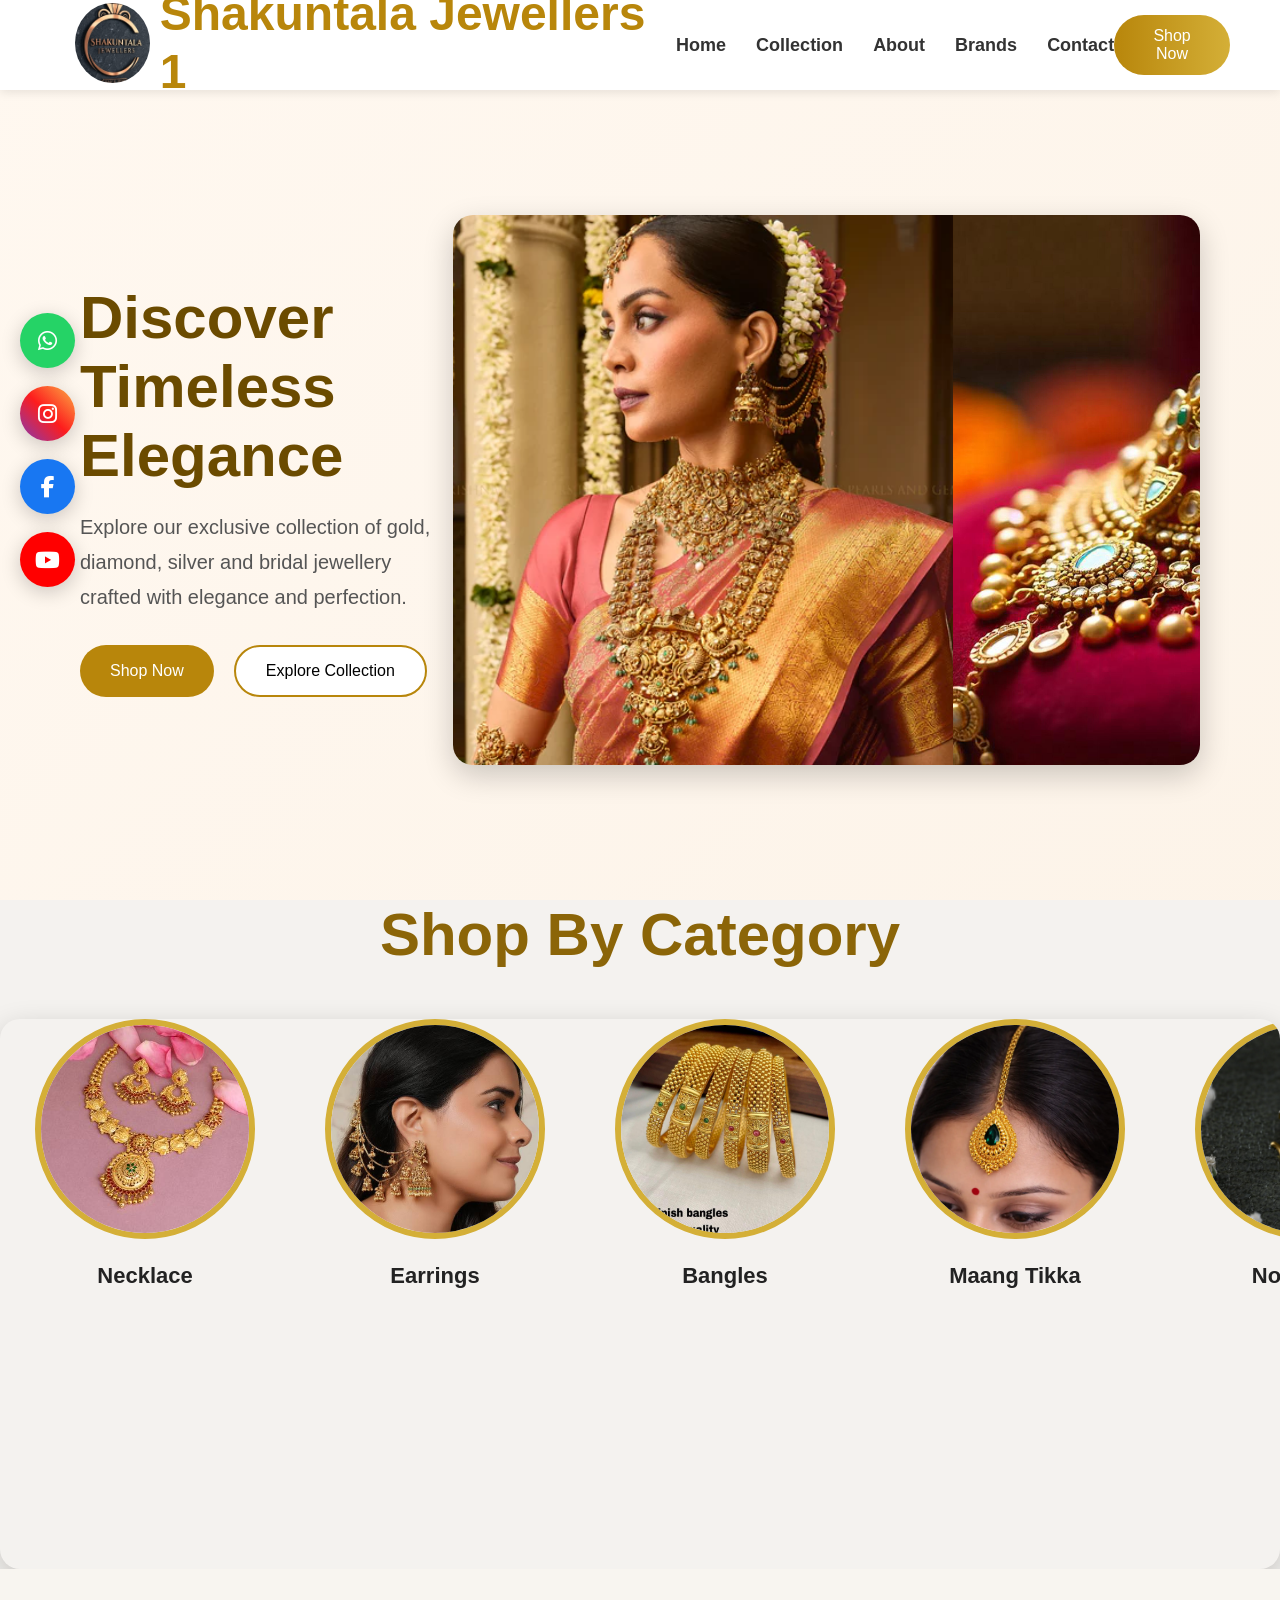
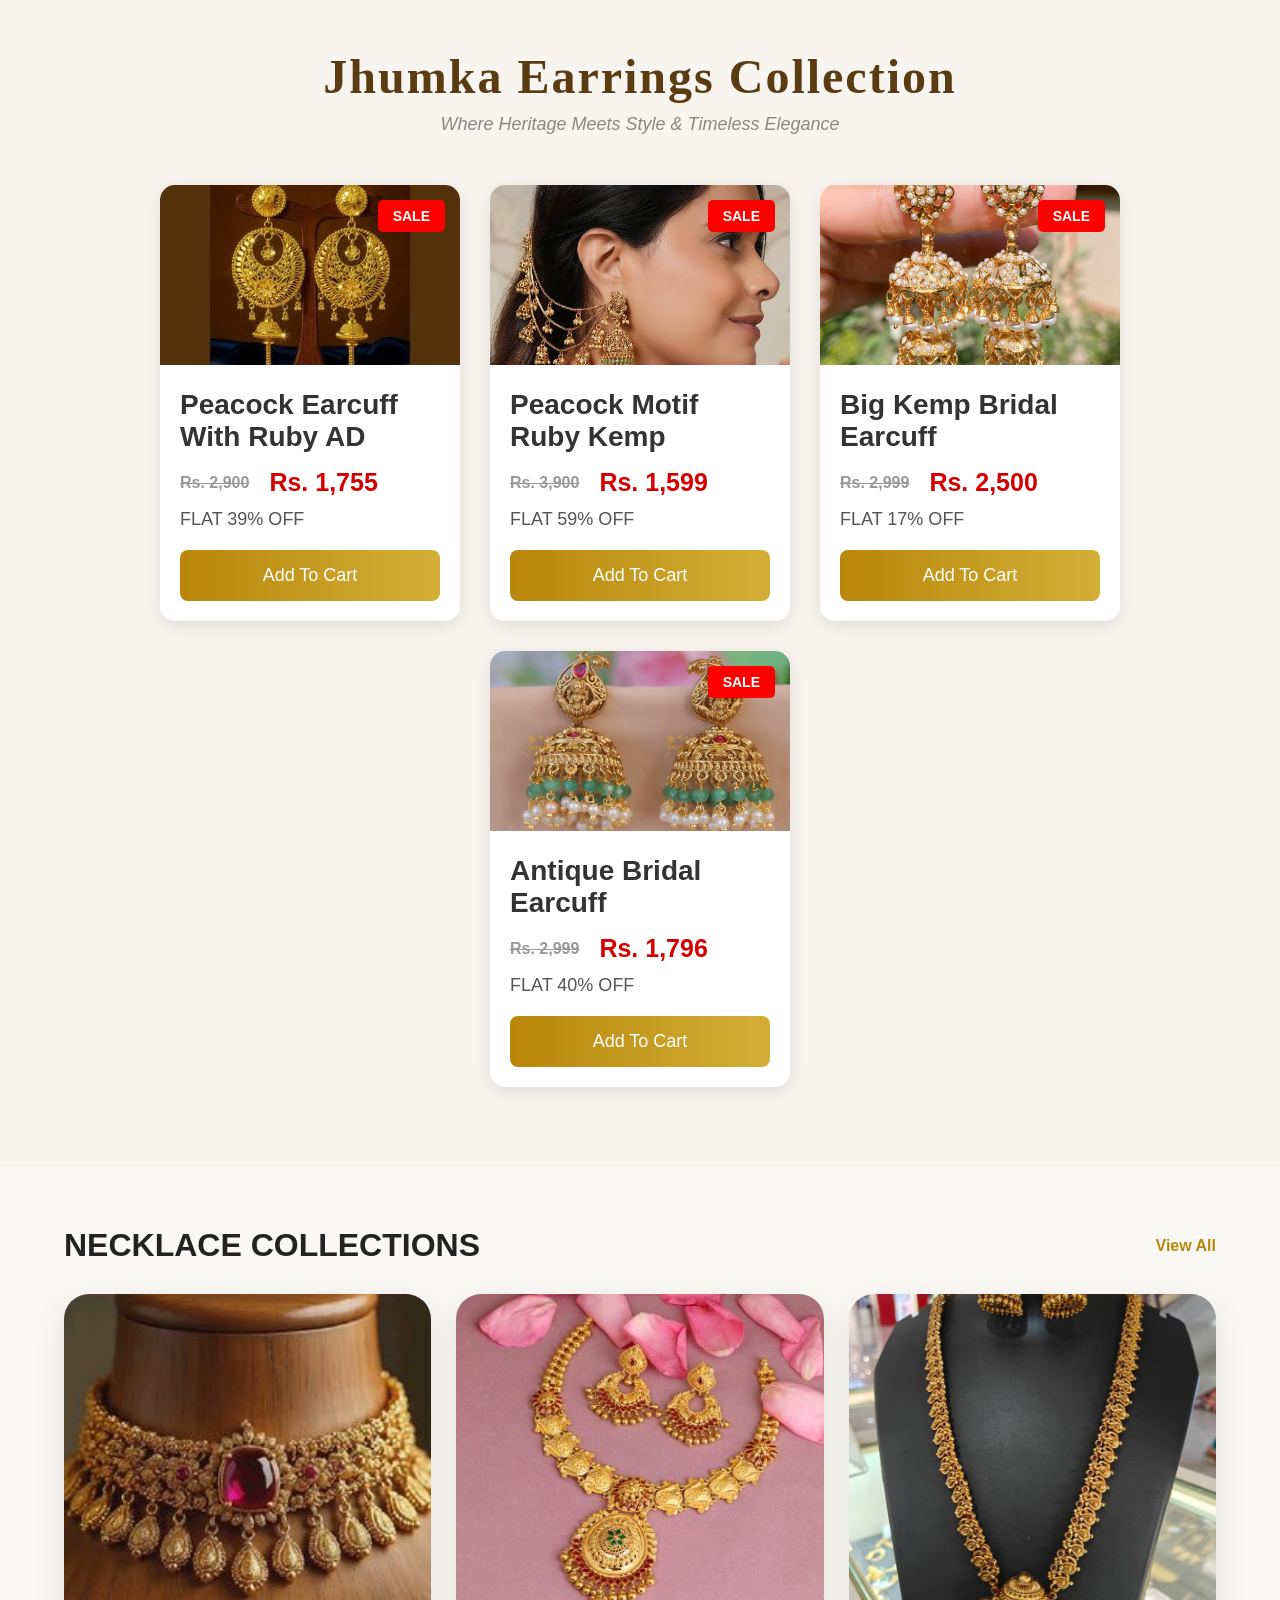
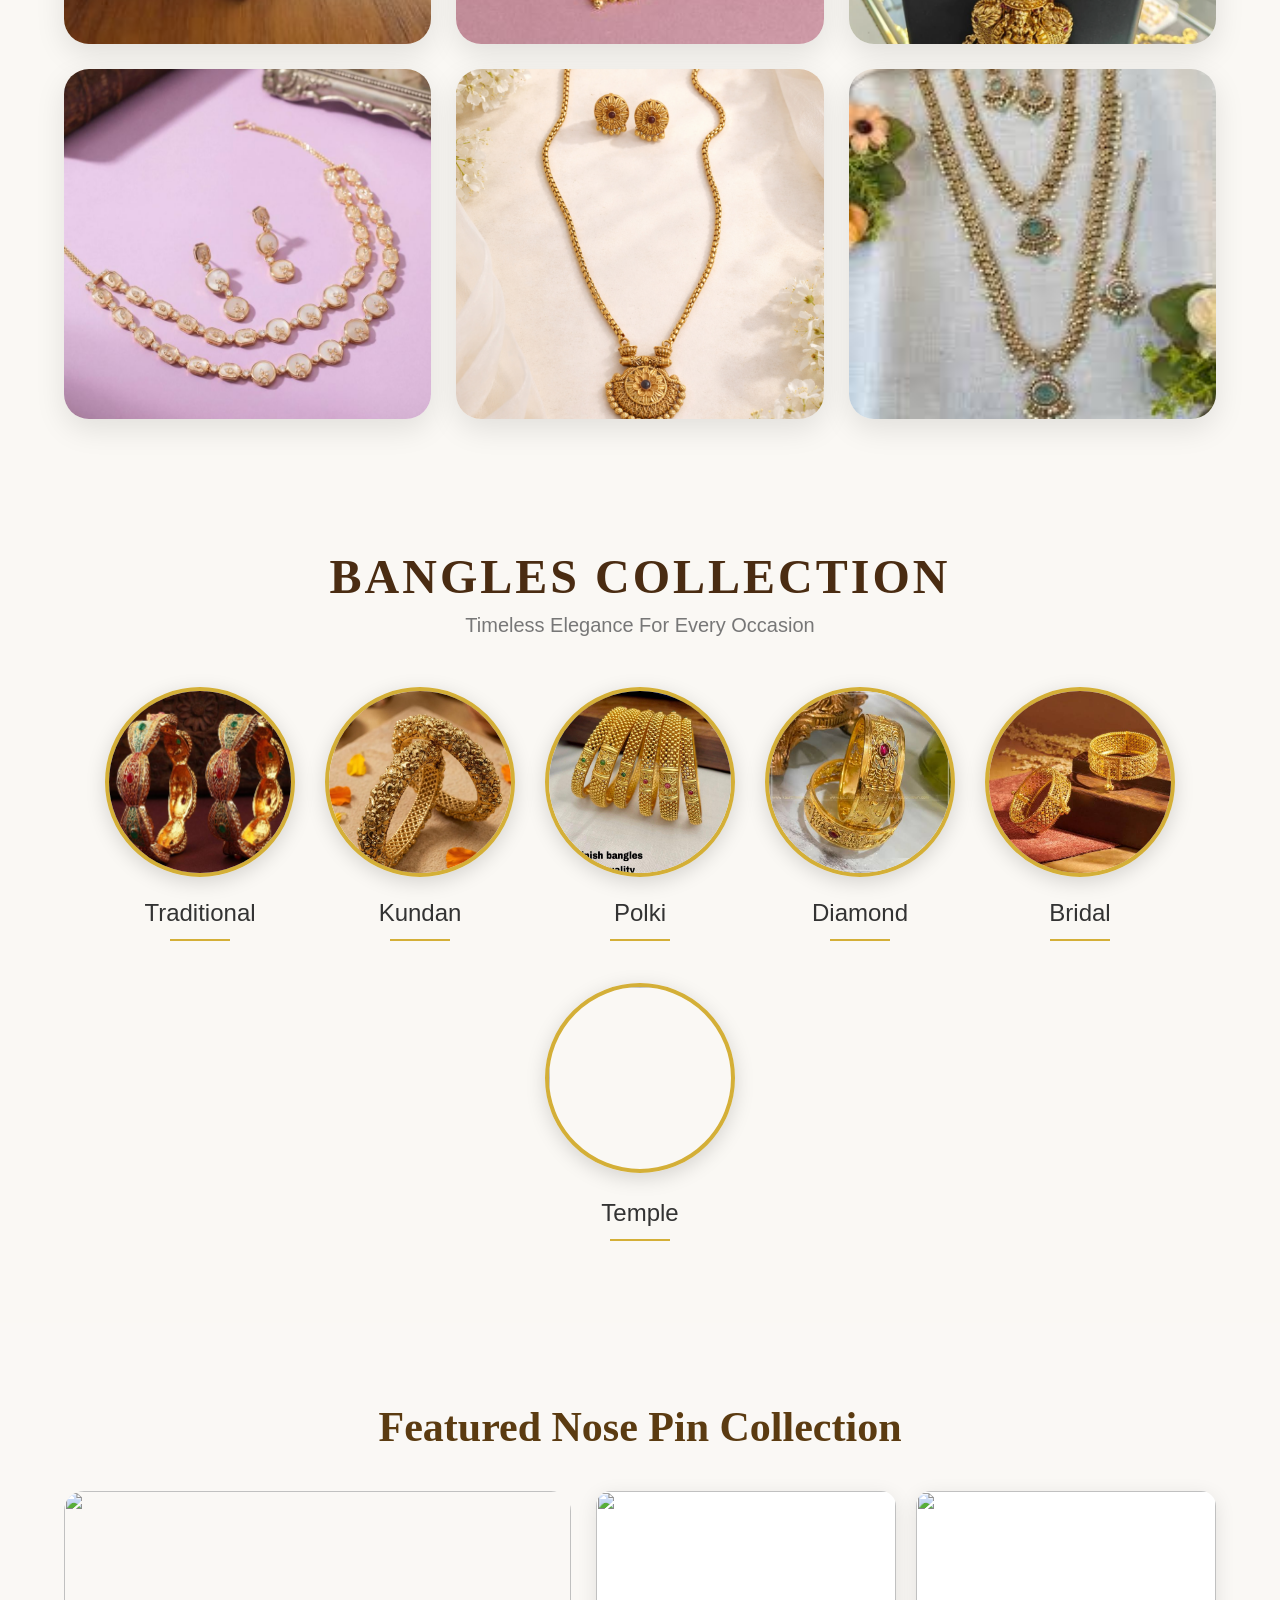
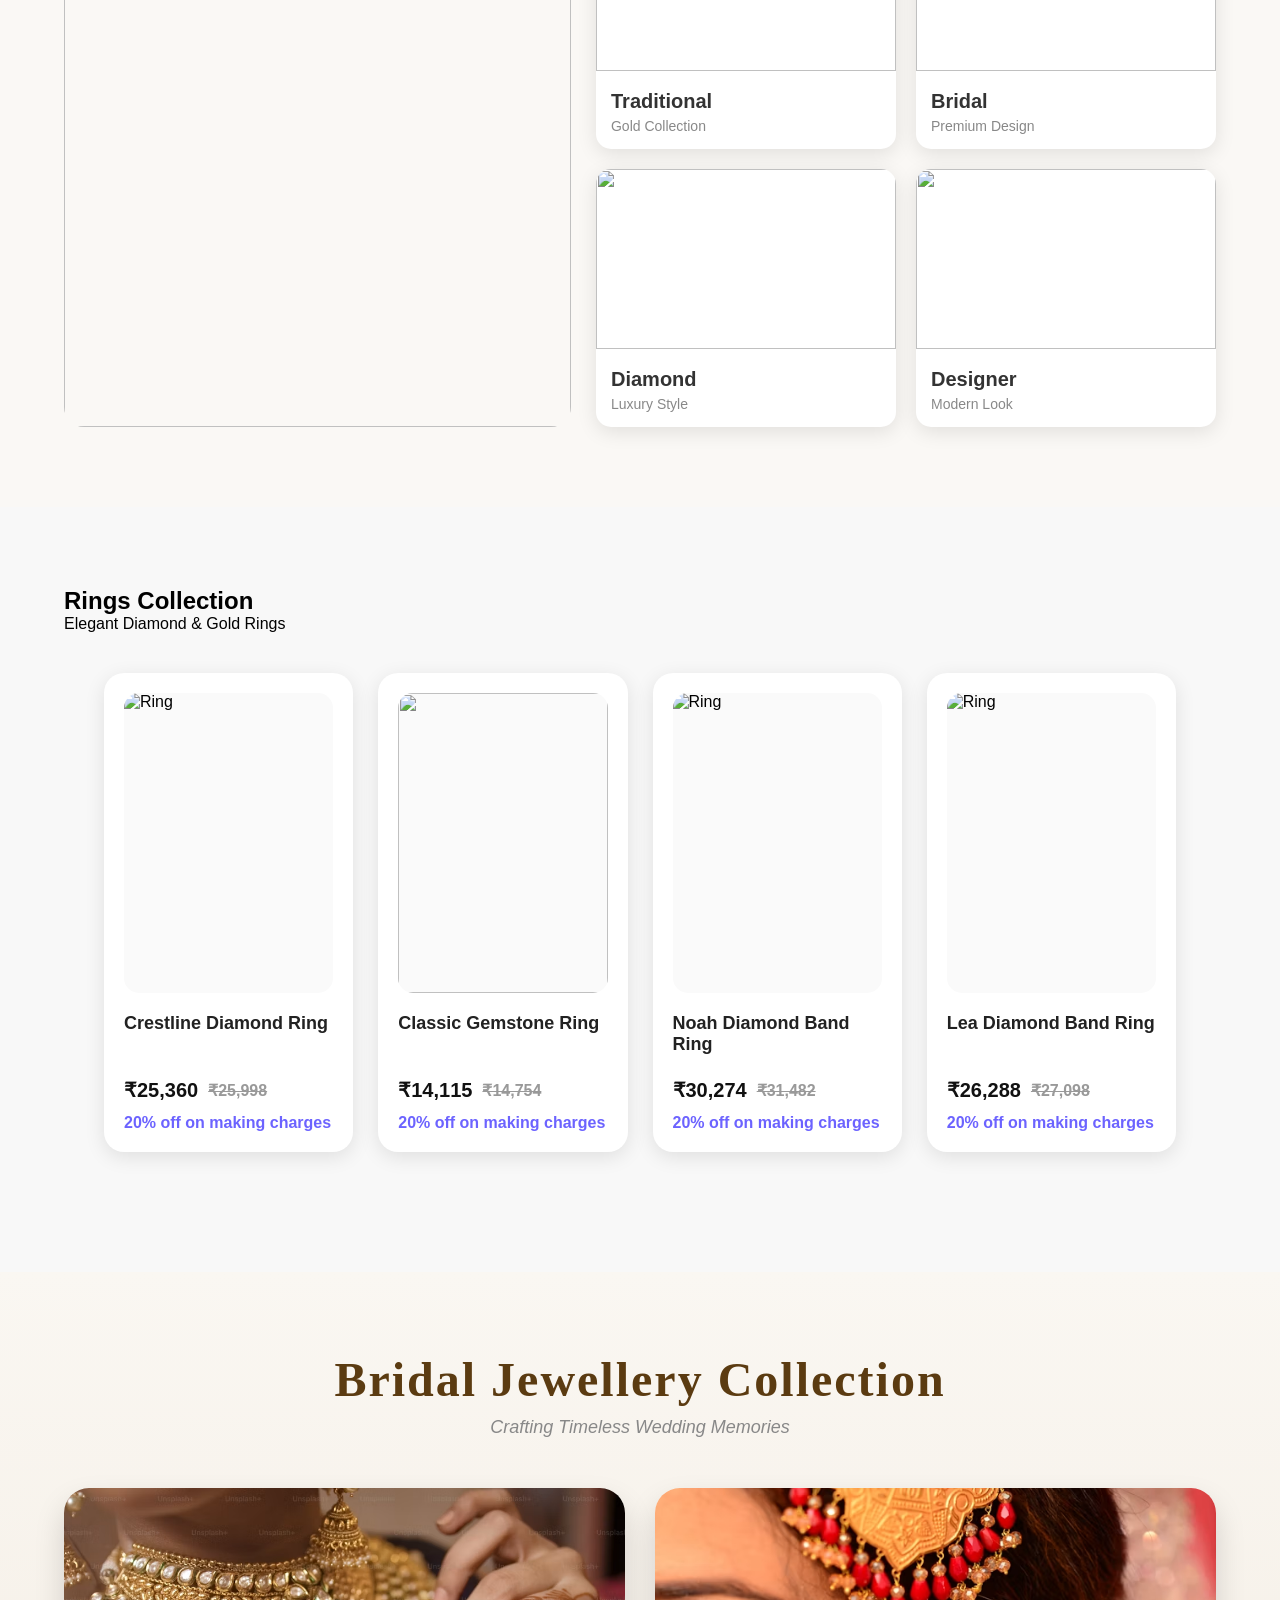
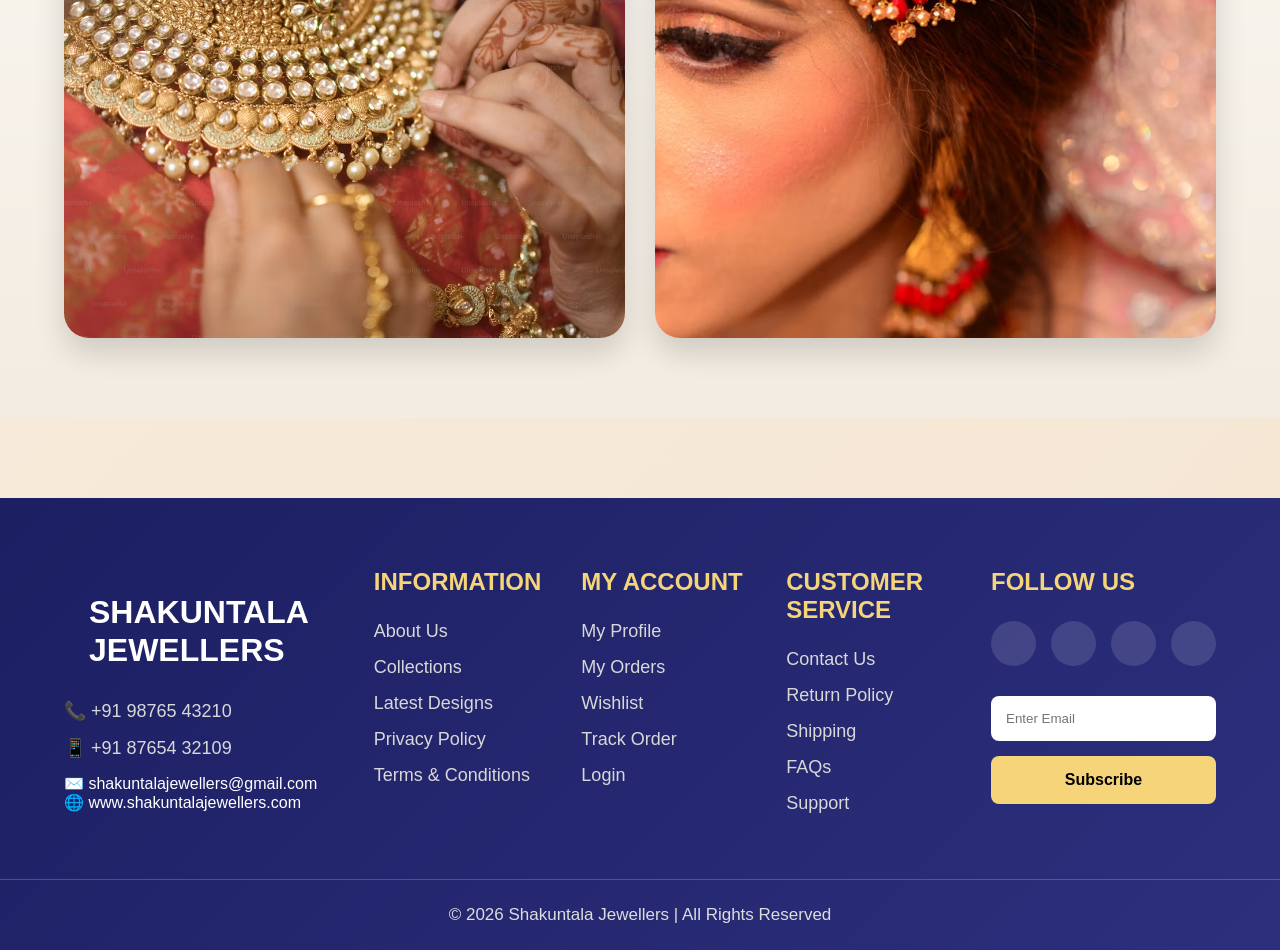
==== commit bcb0b1f0: "changed the h2" ====
--- a/index.html
+++ b/index.html
@@ -19,7 +19,7 @@
 
         <div class="logo">
             <img src="assets/images/WhatsApp Image 2026-06-30 at 17.24.41.jpeg" alt="logo">
-            <h2>Shakuntala Jewellers</h2>
+            <h2>Shakuntala Jewellers 1</h2>
         </div>
 
         <nav class="nav-links">
@@ -30,9 +30,7 @@
             <a href="contact.html">Contact</a>
         </nav>
         <a href="shopnow.html"> <button class="shop-btn">Shop Now</button></a>
-
-
-    </header>
+ </header>
 
 
     <!-- Hero Section -->
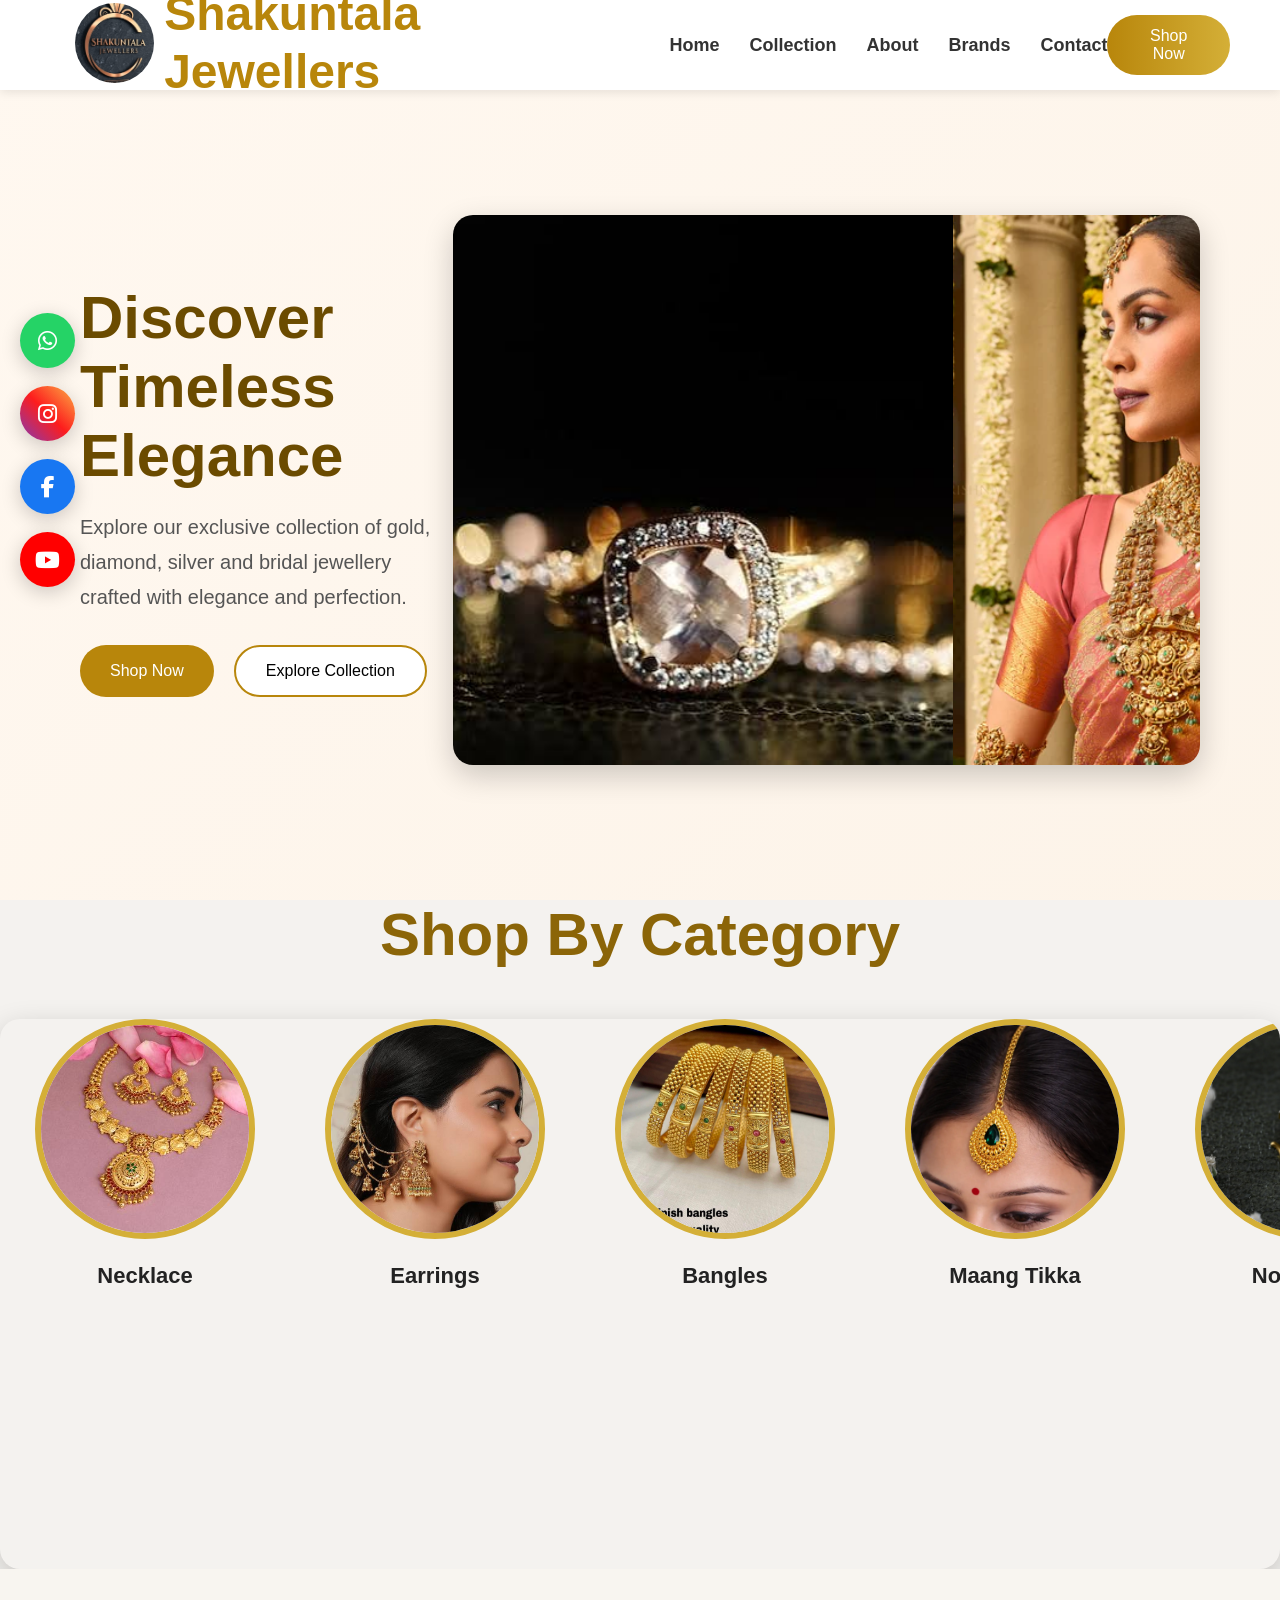
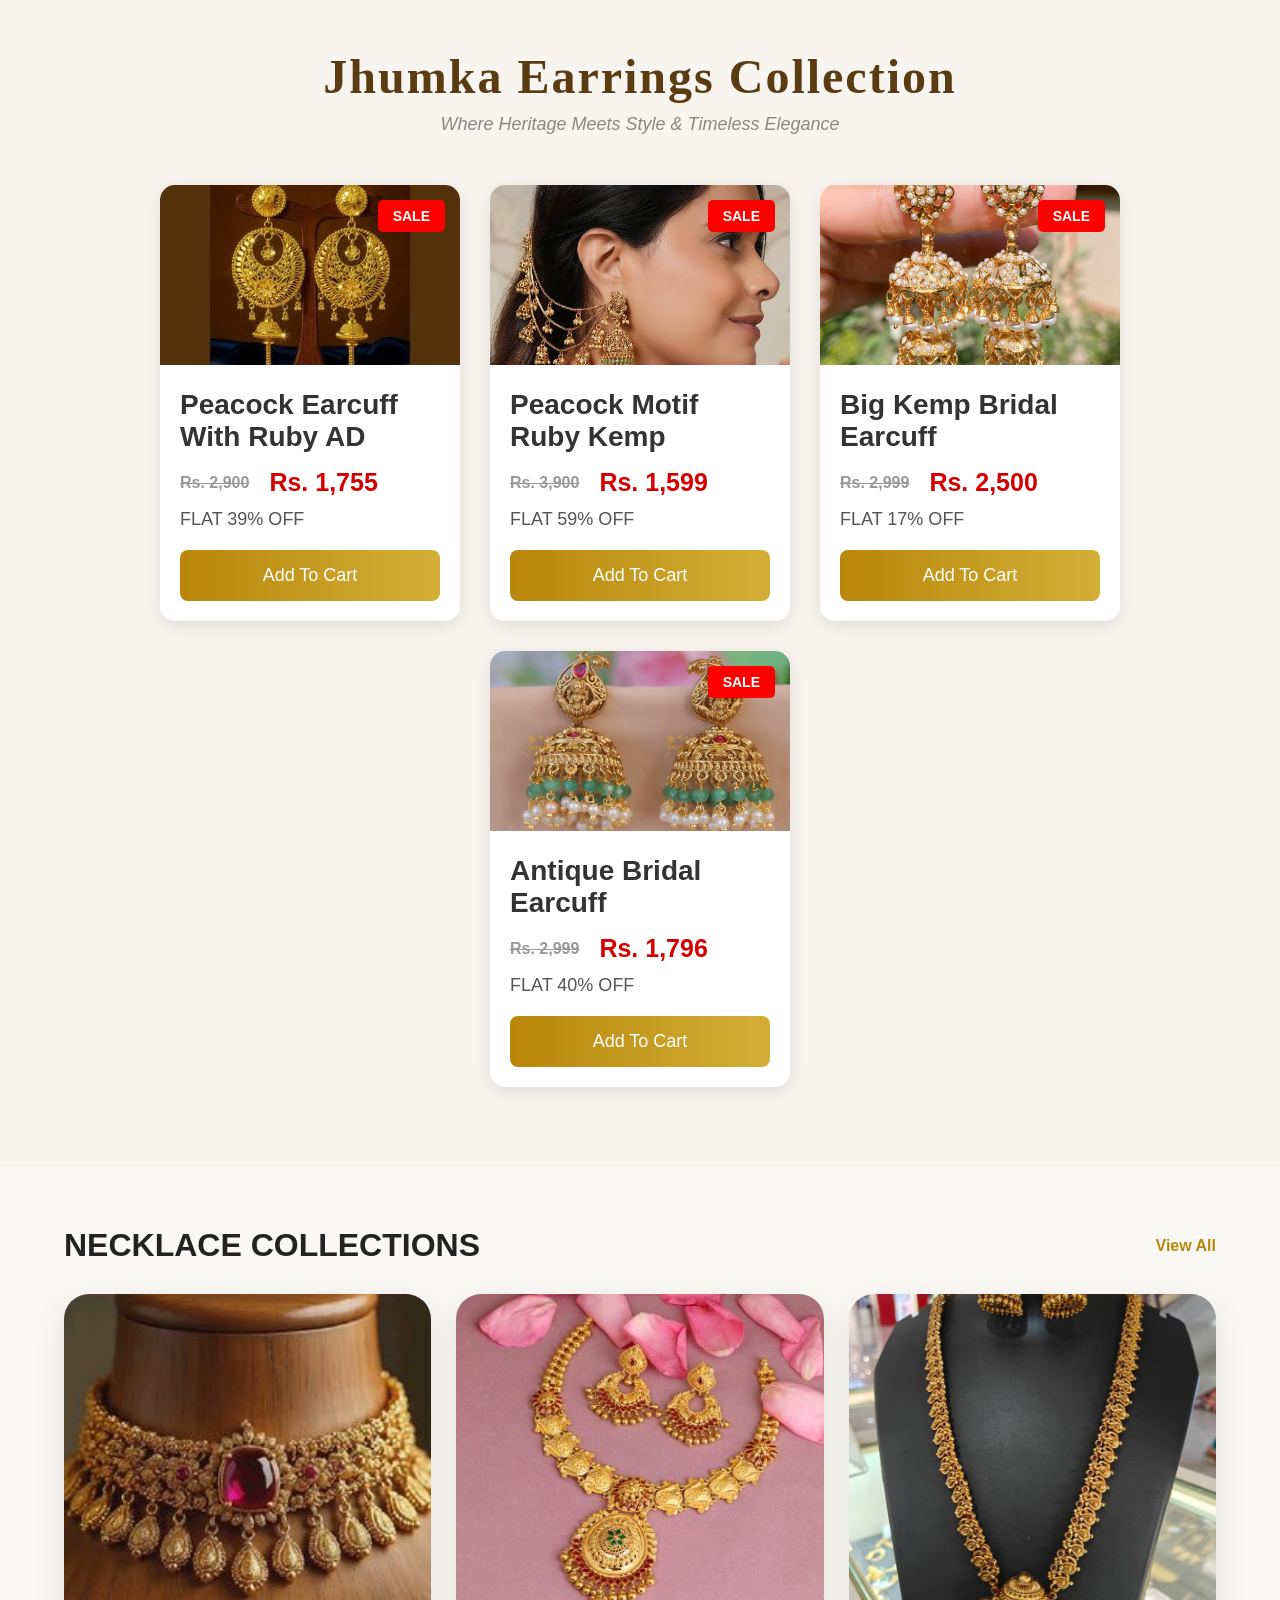
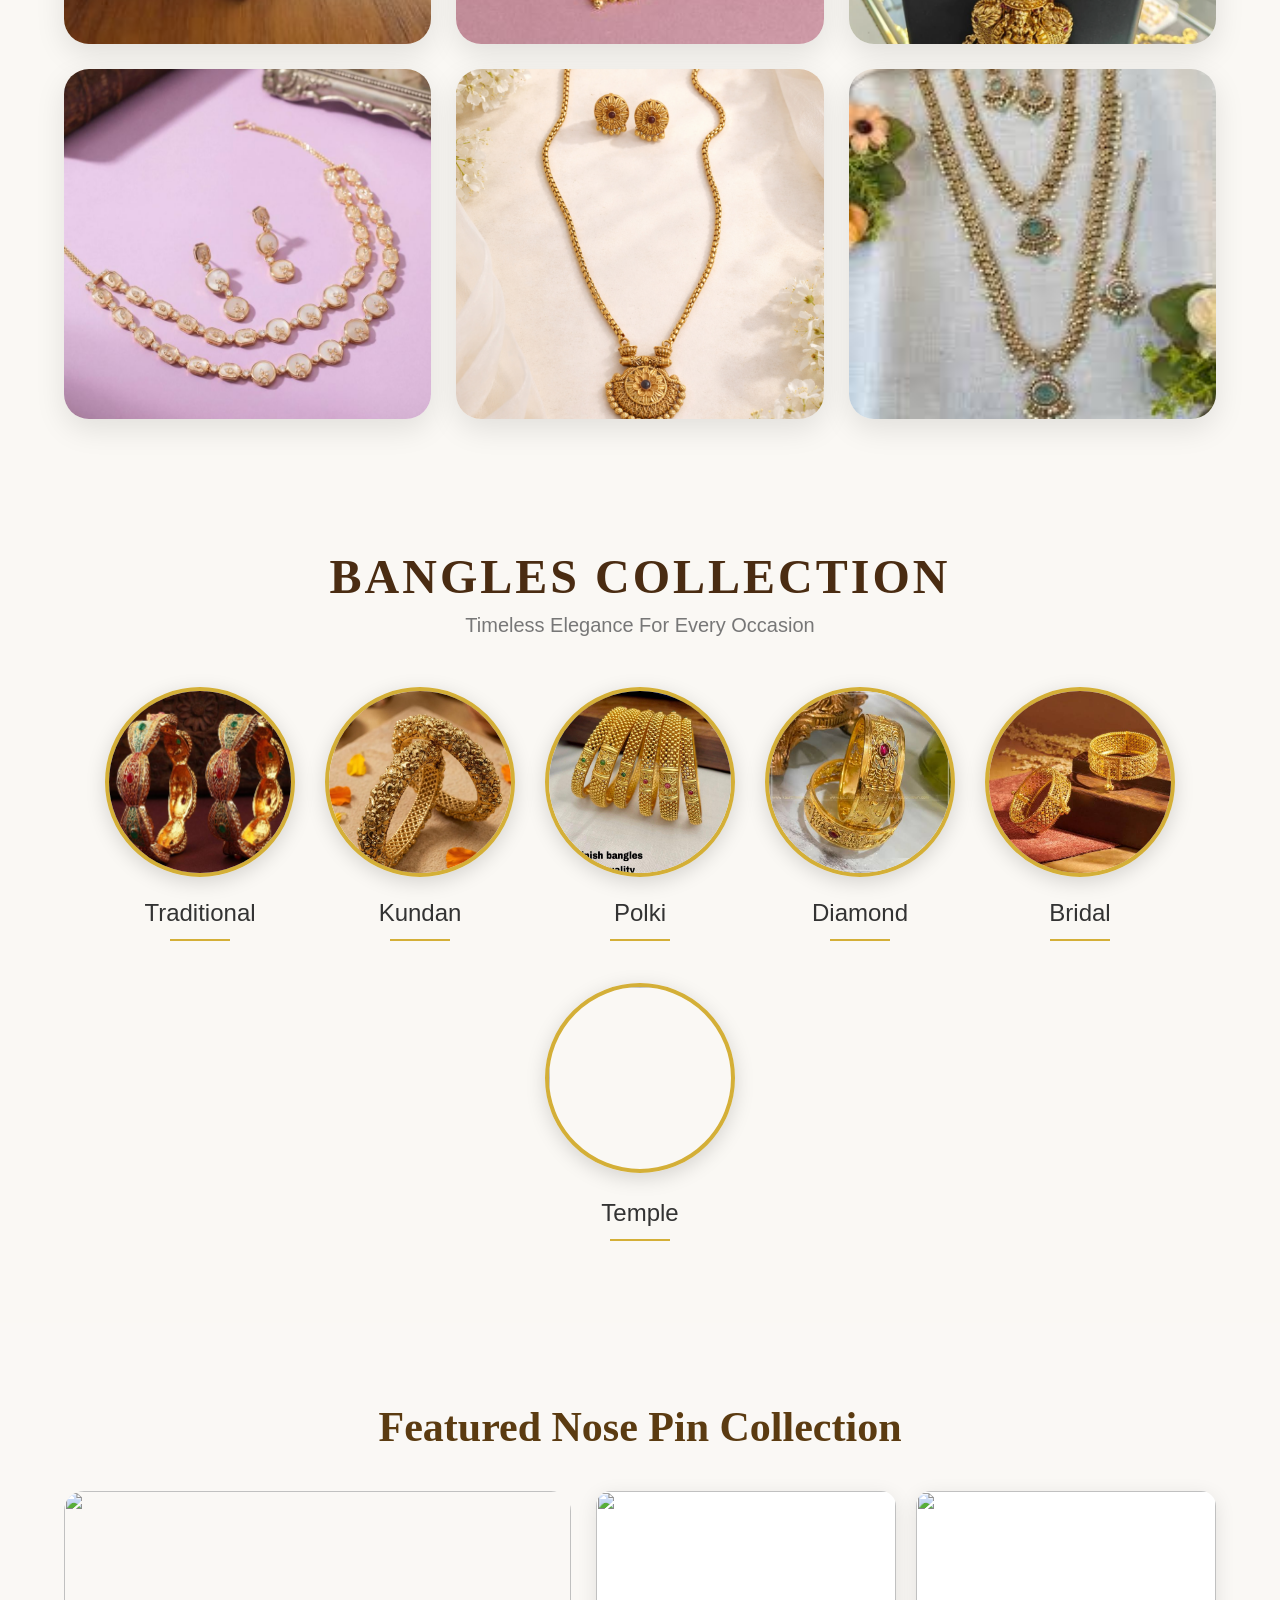
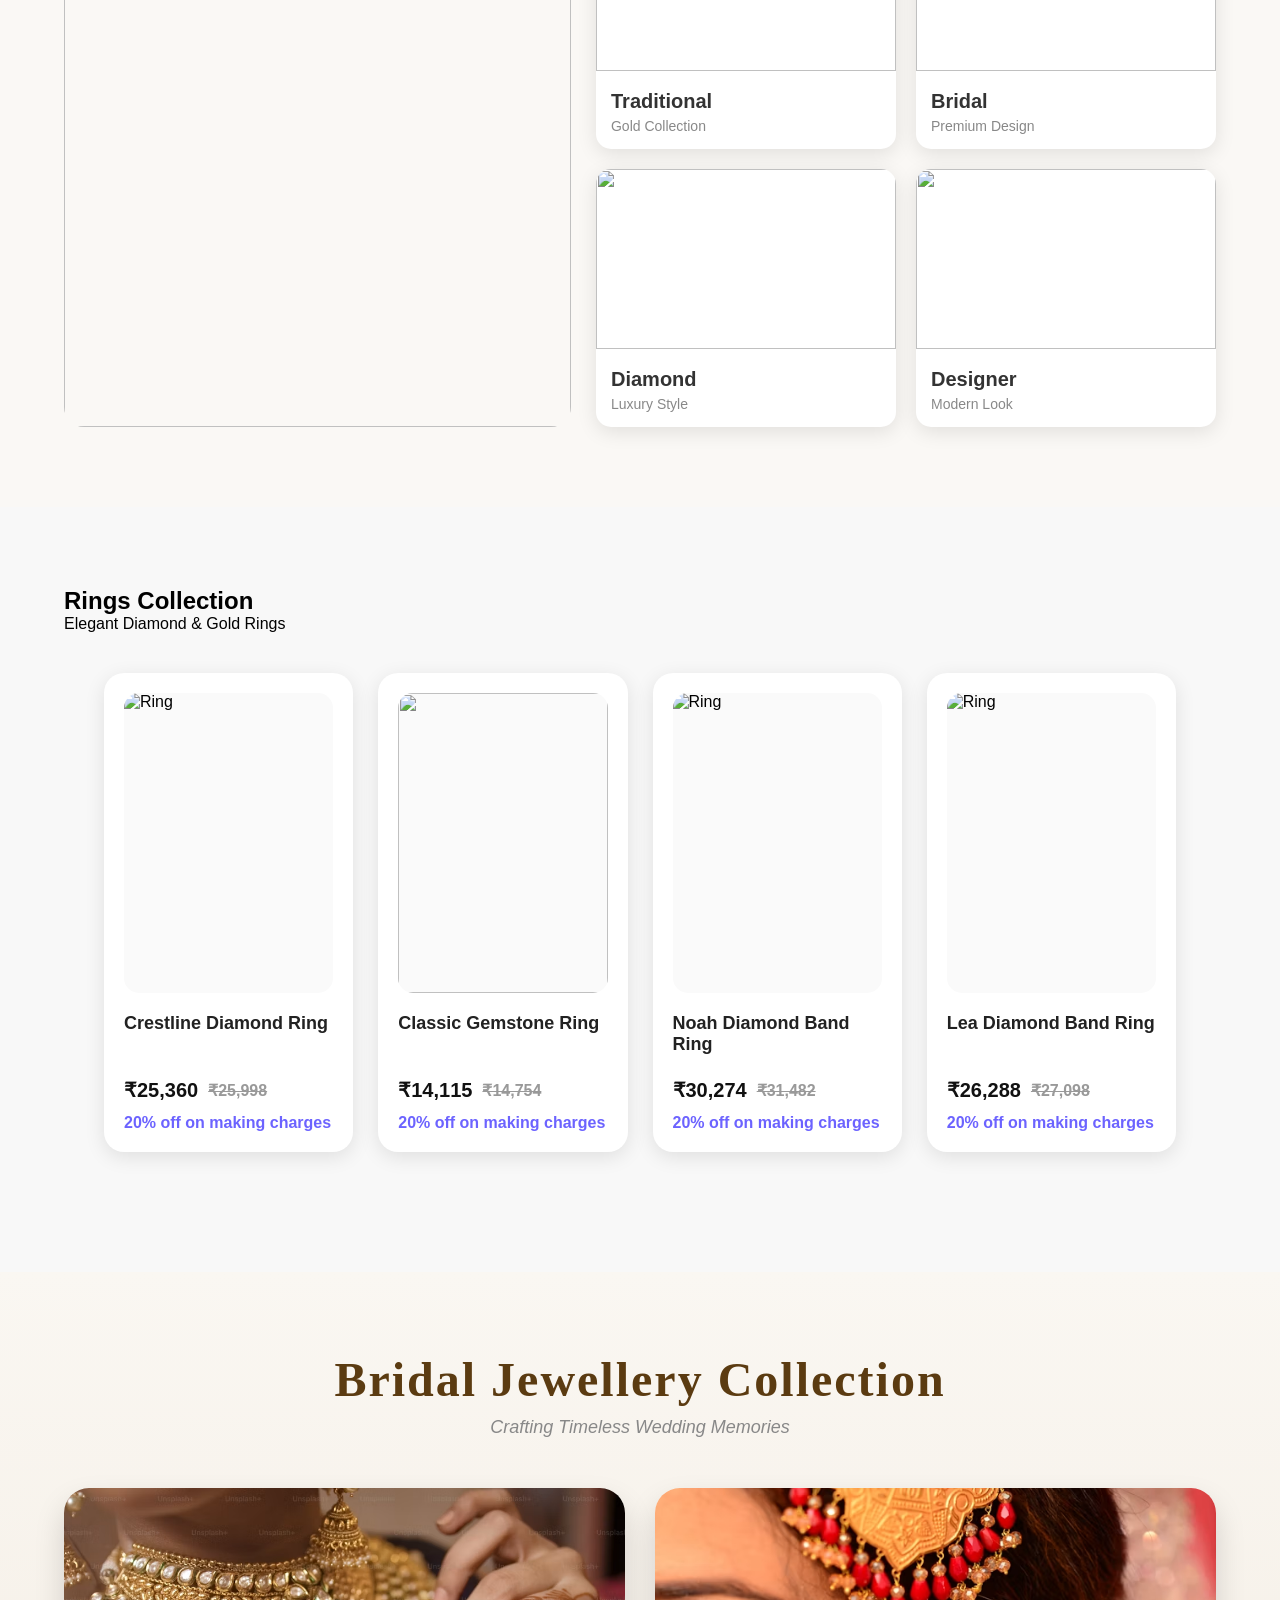
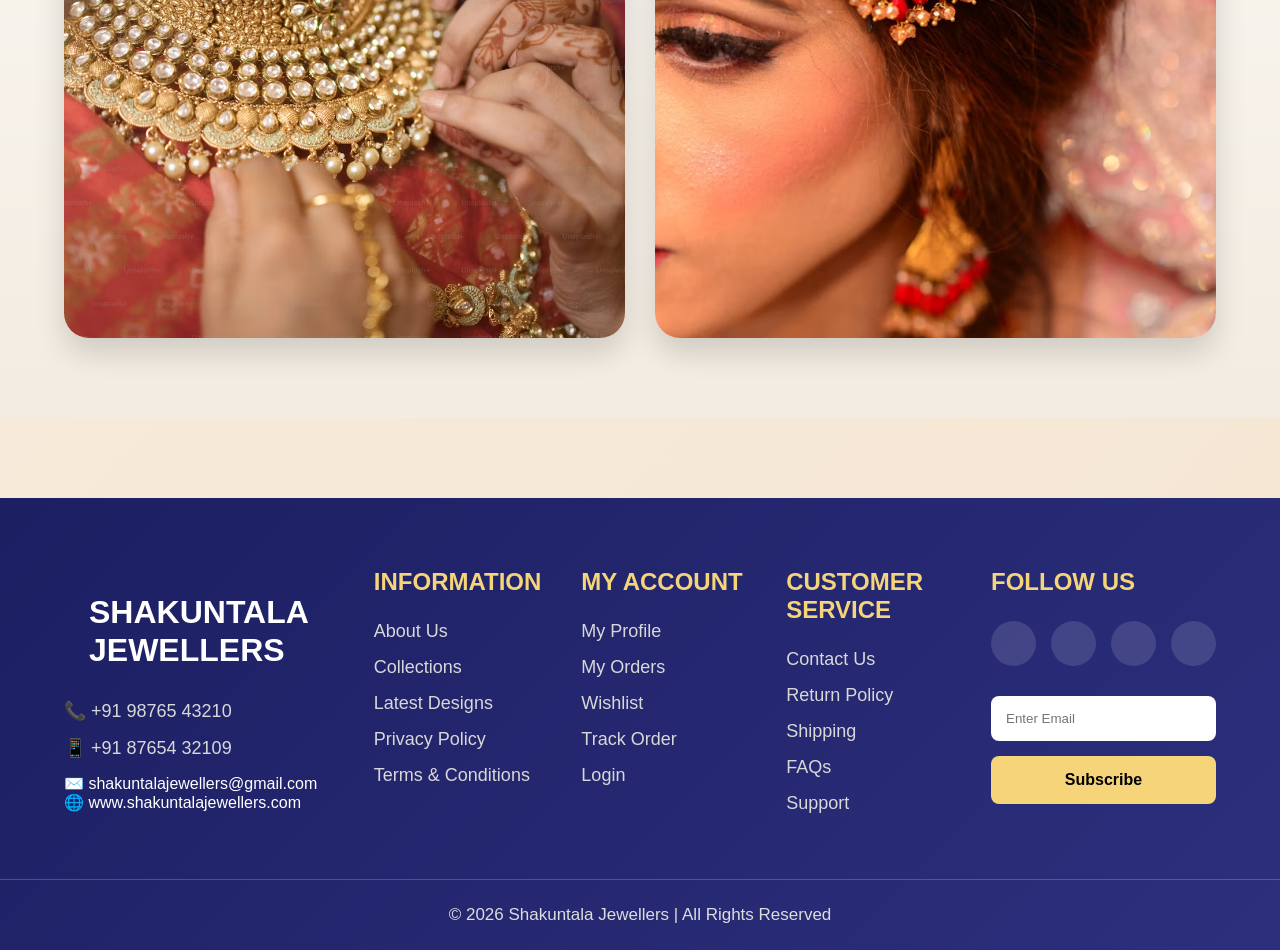
==== commit d8321bcf: "changed" ====
--- a/index.html
+++ b/index.html
@@ -19,7 +19,7 @@
 
         <div class="logo">
             <img src="assets/images/WhatsApp Image 2026-06-30 at 17.24.41.jpeg" alt="logo">
-            <h2>Shakuntala Jewellers 1</h2>
+            <h2>Shakuntala Jewellers </h2>
         </div>
 
         <nav class="nav-links">
